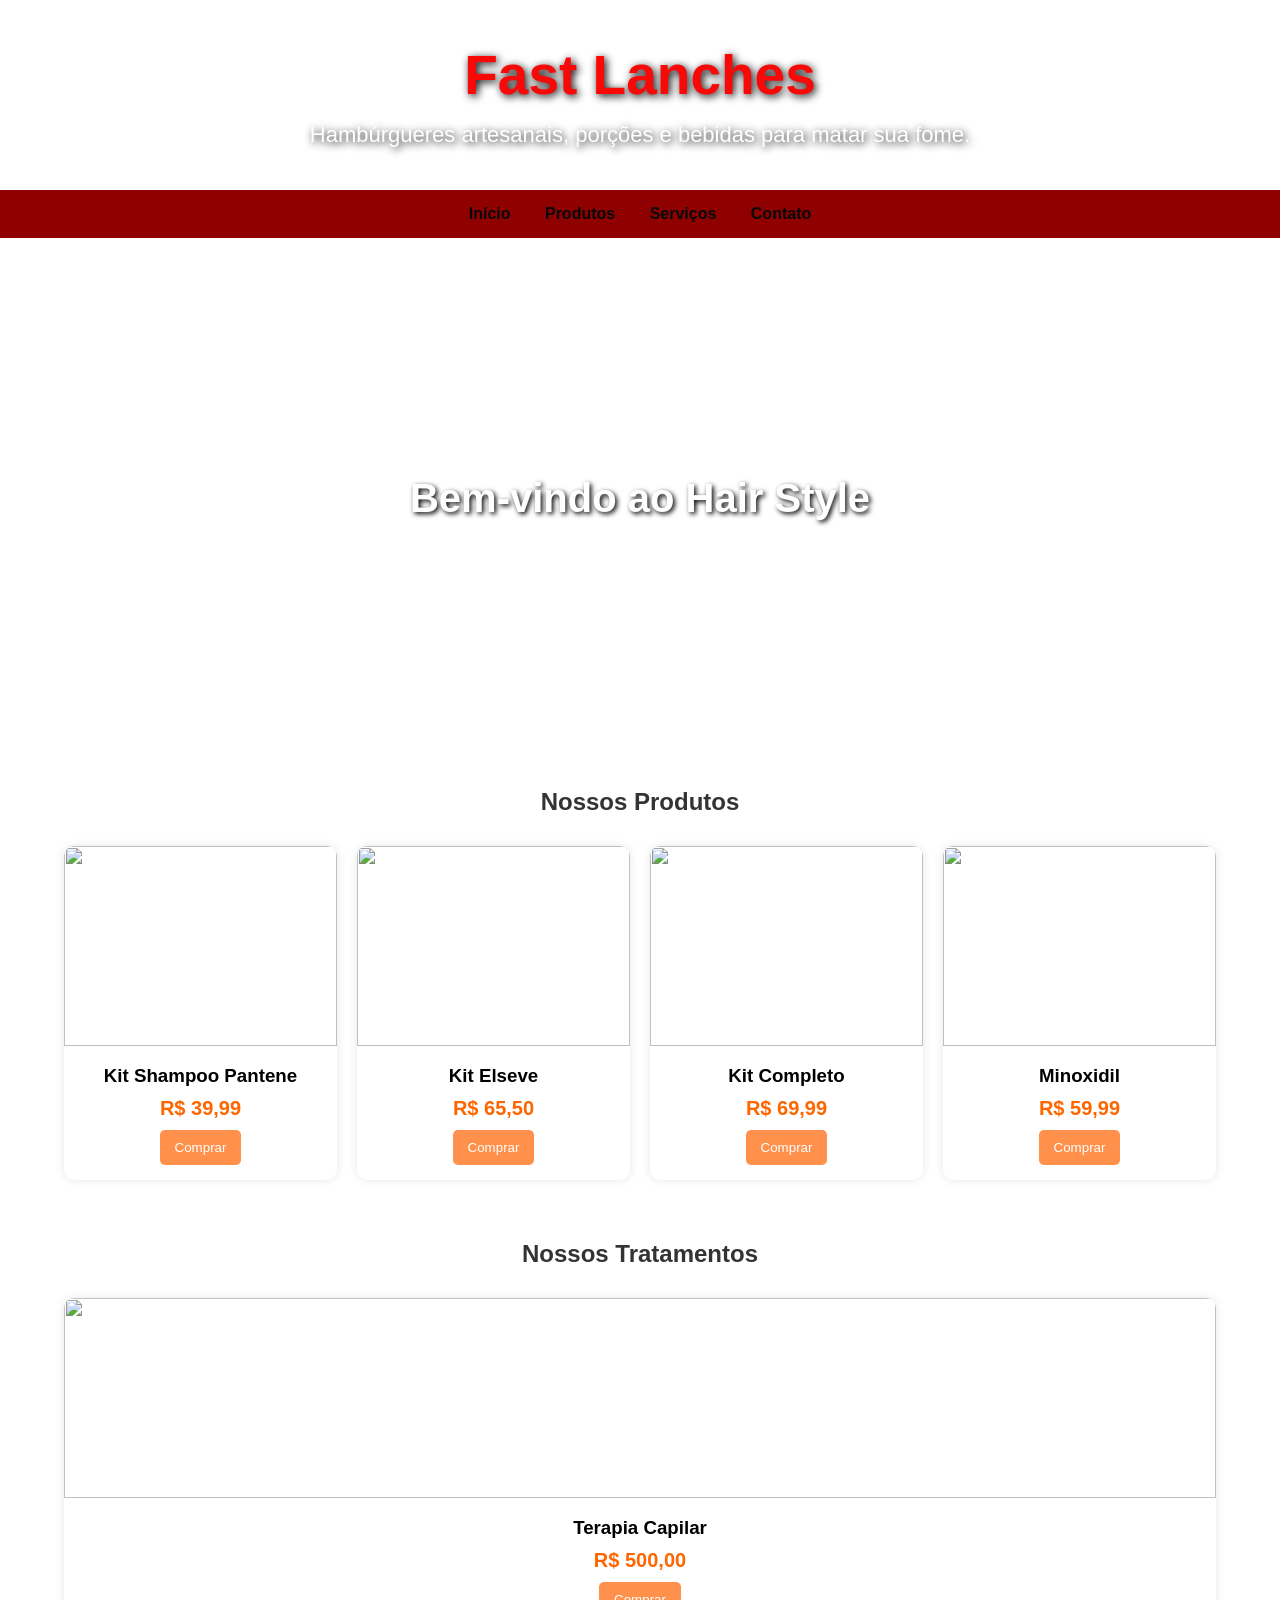
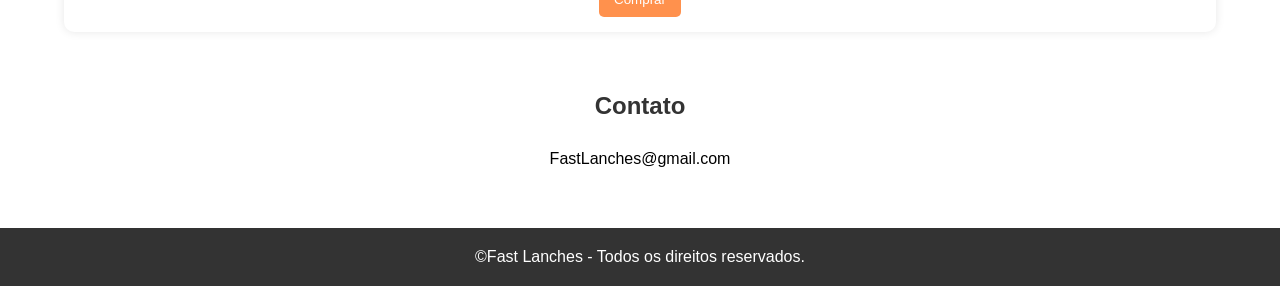
==== index.html @ 38c65d8c "Antes dos multiplos banners" ====
<!DOCTYPE html>
<html lang="pt-BR">
<head>
    <meta charset="UTF-8">
    <meta name="viewport" content="width=device-width, initial-scale=1.0">
    <title>Fast Lanches</title>

    <link rel="stylesheet" href="css/style.css">
</head>

<body>

    <header>
        <h2>Fast Lanches</h2>
        <p>Hambúrgueres artesanais, porções e bebidas para matar sua fome.</p>
    </header>

    <nav>
        <a href="#inicio">Início</a>
        <a href="#produtos">Produtos</a>
        <a href="#servicos">Serviços</a>
        <a href="#contato">Contato</a>
    </nav>

    <section class="banner" id="inicio">
        Bem-vindo ao Hair Style
    </section>

    <section class="container">

        <h2>Nossos Produtos</h2>

        <div class="produtos" id="produtos">

            <div class="card">
                <img src="https://bretas.vtexassets.com/arquivos/ids/199642-800-auto?v=638375535060400000&width=800&height=auto&aspect=true" alt="">
                <div class="card-content">
                    <h3>Kit Shampoo Pantene</h3>
                    <p class="preco">R$ 39,99</p>
                    <button>Comprar</button>
                </div>
            </div>

            <div class="card">
                <img src="https://epocacosmeticos.vteximg.com.br/arquivos/ids/549224-800-800/elseve-pure-hialuronico-kit-shampoo-condicionador.jpg?v=638193648846170000" alt="">
                <div class="card-content">
                    <h3>Kit Elseve</h3>
                    <p class="preco">R$ 65,50</p>
                    <button>Comprar</button>
                </div>
            </div>

            <div class="card">
                <img src="https://cdn.awsli.com.br/2500x2500/1991/1991189/produto/275411918/80341a_8f9d652809834bbd93b5f7521f091a08-mv2-r2nymatcwi.jpg" alt="">
                <div class="card-content">
                    <h3>Kit Completo</h3>
                    <p class="preco">R$ 69,99</p>
                    <button>Comprar</button>
                </div>
            </div>

            <div class="card">
                <img src="https://unicpharma.vteximg.com.br/arquivos/ids/168153-292-292/minoxidil_spray_10pcnt_fpreto.jpg?v=638322012247000000" alt="">
                <div class="card-content">
                    <h3>Minoxidil</h3>
                    <p class="preco">R$ 59,99</p>
                    <button>Comprar</button>
                </div>
            </div>

        </div>

    </section>

    <section class="container" id="servicos">

        <h2>Nossos Tratamentos</h2>

        <div class="produtos">

            <div class="card">
                <img src="https://cdn.awsli.com.br/2500x2500/2258/2258692/produto/141039063/67b1094ae5.jpg" alt="">
                <div class="card-content">
                    <h3>Terapia Capilar</h3>
                    <p class="preco">R$ 500,00</p>
                    <button>Comprar</button>
                </div>
            </div>

        </div>

    </section>

    <section class="container" id="contato">
        <h2>Contato</h2>
        <p style="text-align:center;">FastLanches@gmail.com</p>
    </section>

    <footer>
        <p>©Fast Lanches - Todos os direitos reservados.</p>
    </footer>

</body>
</html>
---- css/style.css ----
*{
    margin:0;
    padding:0;
    box-sizing:border-box;
    font-family:Arial, Helvetica, sans-serif;
}

html{
    scroll-behavior:smooth;
}

body{
    background:#fff;
}

/* HEADER */

header{
    background-image: url('https://i.postimg.cc/bYT6StHz/imagem-2026-07-29-082556617.png');
    background-size:cover;
    background-position:center;
    background-repeat:no-repeat;

    height:190px;

    display:flex;
    flex-direction:column;
    justify-content:center;
    align-items:center;

    text-align:center;
    color:rgb(249, 8, 8);
}

header h2{
    font-size:55px;
    text-shadow:2px 2px 8px black;
}

header p{
    color:#fff;
    font-size:22px;
    margin-top:15px;
    text-shadow:2px 2px 8px rgb(0, 0, 0);
}

/* MENU */

nav{
    background:#8f0000;
    padding:15px;
    text-align:center;
}

nav a{
    color:#080808;
    text-decoration:none;
    margin:0 15px;
    font-weight:bold;
}

nav a:hover{
    color:white;
}

/* BANNER */

.banner{
    background:url('https://i.postimg.cc/6pdtCcHw/wmremove-transformed.jpg') center/cover;
    height:520px;

    display:flex;
    justify-content:center;
    align-items:center;

    color:white;
    font-size:40px;
    font-weight:bold;
    text-shadow:2px 2px 5px black;
}

/* CONTAINER */

.container{
    width:90%;
    margin:auto;
    padding:30px 0;
}

.container h2{
    text-align:center;
    margin-bottom:30px;
    color:#333;
}

/* PRODUTOS */

.produtos{
    display:grid;
    grid-template-columns:repeat(auto-fit,minmax(220px,1fr));
    gap:20px;
}

.card{
    background:white;
    border-radius:10px;
    overflow:hidden;
    box-shadow:0 0 10px rgba(0,0,0,.1);
    transition:.3s;
}

.card:hover{
    transform:scale(1.03);
}

.card img{
    width:100%;
    height:200px;
    object-fit:contain;
}

.card-content{
    padding:15px;
    text-align:center;
}

.card-content h3{
    margin-bottom:10px;
}

.preco{
    color:#ff6600;
    font-size:20px;
    font-weight:bold;
    margin-bottom:10px;
}

button{
    background:#ff914d;
    color:white;
    border:none;
    padding:10px 15px;
    border-radius:5px;
    cursor:pointer;
}

button:hover{
    background:#ff6600;
}

/* RODAPÉ */

footer{
    background:#333;
    color:white;
    text-align:center;
    padding:20px;
    margin-top:30px;
}
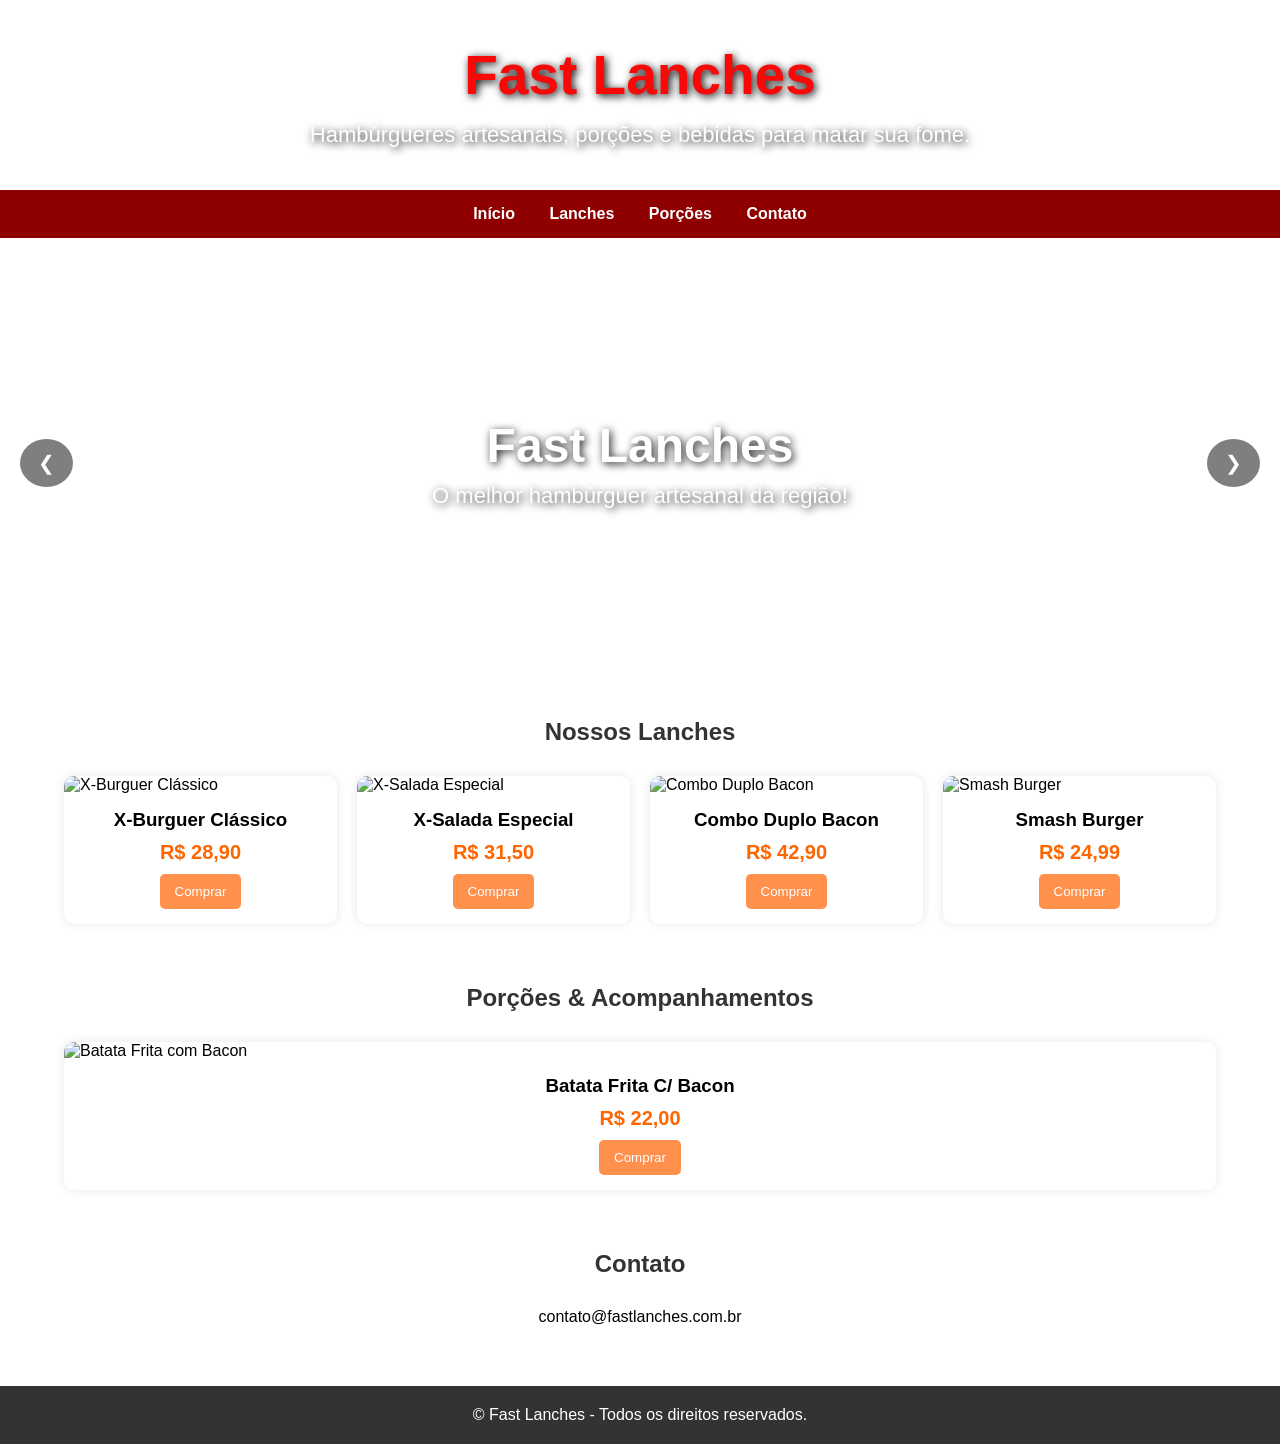
==== commit b54281a5: "Multiplos banners" ====
--- a/index.html
+++ b/index.html
@@ -17,53 +17,71 @@
 
     <nav>
         <a href="#inicio">Início</a>
-        <a href="#produtos">Produtos</a>
-        <a href="#servicos">Serviços</a>
+        <a href="#produtos">Lanches</a>
+        <a href="#porcoes">Porções</a>
         <a href="#contato">Contato</a>
     </nav>
 
-    <section class="banner" id="inicio">
-        Bem-vindo ao Hair Style
+    <section class="banner-carrossel" id="inicio">
+        <div class="slides">
+            <div class="slide slide-1">
+                <h2>Fast Lanches</h2>
+                <p>O melhor hambúrguer artesanal da região!</p>
+            </div>
+
+            <div class="slide slide-2">
+                <h2>Combo do Dia!</h2>
+                <p>Burger Duplo + Batata + Refri com desconto especial</p>
+            </div>
+
+            <div class="slide slide-3">
+                <h2>Entrega Rápida</h2>
+                <p>Peça online e receba quentinho na sua casa!</p>
+            </div>
+        </div>
+
+        <button class="btn-slide prev" onclick="mudarSlide(-1)">&#10094;</button>
+        <button class="btn-slide next" onclick="mudarSlide(1)">&#10095;</button>
     </section>
 
-    <section class="container">
+    <section class="container" id="produtos">
 
-        <h2>Nossos Produtos</h2>
+        <h2>Nossos Lanches</h2>
 
-        <div class="produtos" id="produtos">
+        <div class="produtos">
 
             <div class="card">
-                <img src="https://bretas.vtexassets.com/arquivos/ids/199642-800-auto?v=638375535060400000&width=800&height=auto&aspect=true" alt="">
+                <img src="https://images.unsplash.com/photo-1568901346375-23c9450c58cd?w=500" alt="X-Burguer Clássico">
                 <div class="card-content">
-                    <h3>Kit Shampoo Pantene</h3>
-                    <p class="preco">R$ 39,99</p>
+                    <h3>X-Burguer Clássico</h3>
+                    <p class="preco">R$ 28,90</p>
                     <button>Comprar</button>
                 </div>
             </div>
 
             <div class="card">
-                <img src="https://epocacosmeticos.vteximg.com.br/arquivos/ids/549224-800-800/elseve-pure-hialuronico-kit-shampoo-condicionador.jpg?v=638193648846170000" alt="">
+                <img src="https://images.unsplash.com/photo-1586190848861-99aa4a171e90?w=500" alt="X-Salada Especial">
                 <div class="card-content">
-                    <h3>Kit Elseve</h3>
-                    <p class="preco">R$ 65,50</p>
+                    <h3>X-Salada Especial</h3>
+                    <p class="preco">R$ 31,50</p>
                     <button>Comprar</button>
                 </div>
             </div>
 
             <div class="card">
-                <img src="https://cdn.awsli.com.br/2500x2500/1991/1991189/produto/275411918/80341a_8f9d652809834bbd93b5f7521f091a08-mv2-r2nymatcwi.jpg" alt="">
+                <img src="https://images.unsplash.com/photo-1550547660-d9450f859349?w=500" alt="Combo Duplo Bacon">
                 <div class="card-content">
-                    <h3>Kit Completo</h3>
-                    <p class="preco">R$ 69,99</p>
+                    <h3>Combo Duplo Bacon</h3>
+                    <p class="preco">R$ 42,90</p>
                     <button>Comprar</button>
                 </div>
             </div>
 
             <div class="card">
-                <img src="https://unicpharma.vteximg.com.br/arquivos/ids/168153-292-292/minoxidil_spray_10pcnt_fpreto.jpg?v=638322012247000000" alt="">
+                <img src="https://images.unsplash.com/photo-1572802419224-296b0aeee0d9?w=500" alt="Smash Burger">
                 <div class="card-content">
-                    <h3>Minoxidil</h3>
-                    <p class="preco">R$ 59,99</p>
+                    <h3>Smash Burger</h3>
+                    <p class="preco">R$ 24,99</p>
                     <button>Comprar</button>
                 </div>
             </div>
@@ -72,17 +90,17 @@
 
     </section>
 
-    <section class="container" id="servicos">
+    <section class="container" id="porcoes">
 
-        <h2>Nossos Tratamentos</h2>
+        <h2>Porções & Acompanhamentos</h2>
 
         <div class="produtos">
 
             <div class="card">
-                <img src="https://cdn.awsli.com.br/2500x2500/2258/2258692/produto/141039063/67b1094ae5.jpg" alt="">
+                <img src="https://images.unsplash.com/photo-1573080496219-bb080dd4f877?w=500" alt="Batata Frita com Bacon">
                 <div class="card-content">
-                    <h3>Terapia Capilar</h3>
-                    <p class="preco">R$ 500,00</p>
+                    <h3>Batata Frita C/ Bacon</h3>
+                    <p class="preco">R$ 22,00</p>
                     <button>Comprar</button>
                 </div>
             </div>
@@ -93,12 +111,42 @@
 
     <section class="container" id="contato">
         <h2>Contato</h2>
-        <p style="text-align:center;">FastLanches@gmail.com</p>
+        <p style="text-align:center;">contato@fastlanches.com.br</p>
     </section>
 
     <footer>
-        <p>©Fast Lanches - Todos os direitos reservados.</p>
+        <p>© Fast Lanches - Todos os direitos reservados.</p>
     </footer>
+
+    <script>
+        let indiceAtual = 0;
+        const tempoTroca = 4000; // Tempo em ms (4 segundos)
+
+        function mostrarSlide(indice) {
+            const slides = document.querySelectorAll('.slide');
+            const totalSlides = slides.length;
+
+            if (indice >= totalSlides) {
+                indiceAtual = 0;
+            } else if (indice < 0) {
+                indiceAtual = totalSlides - 1;
+            } else {
+                indiceAtual = indice;
+            }
+
+            const offset = -indiceAtual * 100;
+            document.querySelector('.slides').style.transform = `translateX(${offset}%)`;
+        }
+
+        function mudarSlide(direcao) {
+            mostrarSlide(indiceAtual + direcao);
+        }
+
+        // Troca automática a cada 4 segundos
+        setInterval(() => {
+            mudarSlide(1);
+        }, tempoTroca);
+    </script>
 
 </body>
 </html>
--- a/css/style.css
+++ b/css/style.css
@@ -1,159 +1,228 @@
-*{
-    margin:0;
-    padding:0;
-    box-sizing:border-box;
-    font-family:Arial, Helvetica, sans-serif;
-}
-
-html{
-    scroll-behavior:smooth;
-}
-
-body{
-    background:#fff;
+* {
+    margin: 0;
+    padding: 0;
+    box-sizing: border-box;
+    font-family: Arial, Helvetica, sans-serif;
+}
+
+html {
+    scroll-behavior: smooth;
+}
+
+body {
+    background: #fff;
 }
 
 /* HEADER */
 
-header{
+header {
     background-image: url('https://i.postimg.cc/bYT6StHz/imagem-2026-07-29-082556617.png');
-    background-size:cover;
-    background-position:center;
-    background-repeat:no-repeat;
-
-    height:190px;
-
-    display:flex;
-    flex-direction:column;
-    justify-content:center;
-    align-items:center;
-
-    text-align:center;
-    color:rgb(249, 8, 8);
-}
-
-header h2{
-    font-size:55px;
-    text-shadow:2px 2px 8px black;
-}
-
-header p{
-    color:#fff;
-    font-size:22px;
-    margin-top:15px;
-    text-shadow:2px 2px 8px rgb(0, 0, 0);
+    background-size: cover;
+    background-position: center;
+    background-repeat: no-repeat;
+
+    height: 190px;
+
+    display: flex;
+    flex-direction: column;
+    justify-content: center;
+    align-items: center;
+
+    text-align: center;
+    color: rgb(249, 8, 8);
+}
+
+header h2 {
+    font-size: 55px;
+    text-shadow: 2px 2px 8px black;
+}
+
+header p {
+    color: #fff;
+    font-size: 22px;
+    margin-top: 15px;
+    text-shadow: 2px 2px 8px rgb(0, 0, 0);
 }
 
 /* MENU */
 
-nav{
-    background:#8f0000;
-    padding:15px;
-    text-align:center;
-}
-
-nav a{
-    color:#080808;
-    text-decoration:none;
-    margin:0 15px;
-    font-weight:bold;
-}
-
-nav a:hover{
-    color:white;
-}
-
-/* BANNER */
-
-.banner{
-    background:url('https://i.postimg.cc/6pdtCcHw/wmremove-transformed.jpg') center/cover;
-    height:520px;
-
-    display:flex;
-    justify-content:center;
-    align-items:center;
-
-    color:white;
-    font-size:40px;
-    font-weight:bold;
-    text-shadow:2px 2px 5px black;
+nav {
+    background: #8f0000;
+    padding: 15px;
+    text-align: center;
+}
+
+nav a {
+    color: #ffffff;
+    text-decoration: none;
+    margin: 0 15px;
+    font-weight: bold;
+    transition: 0.3s;
+}
+
+nav a:hover {
+    color: #ff914d;
+}
+
+/* CARROSSEL DE BANNERS */
+
+.banner-carrossel {
+    position: relative;
+    width: 100%;
+    height: 450px;
+    overflow: hidden;
+}
+
+.slides {
+    display: flex;
+    width: 100%;
+    height: 100%;
+    transition: transform 0.6s ease-in-out;
+}
+
+.slide {
+    min-width: 100%;
+    height: 100%;
+    display: flex;
+    flex-direction: column;
+    justify-content: center;
+    align-items: center;
+    text-align: center;
+    background-size: cover;
+    background-position: center;
+    color: white;
+    padding: 20px;
+}
+
+/* Imagens de Fundo dos Banners */
+.slide-1 {
+    background-image:  url('https://i.postimg.cc/6pdtCcHw/wmremove-transformed.jpg');
+}
+
+.slide-2 {
+    background-image: linear-gradient(rgba(0,0,0,0.4), rgba(0,0,0,0.4)), url('https://images.unsplash.com/photo-1550547660-d9450f859349?w=1200');
+}
+
+.slide-3 {
+    background-image: linear-gradient(rgba(0,0,0,0.4), rgba(0,0,0,0.4)), url('https://images.unsplash.com/photo-1586190848861-99aa4a171e90?w=1200');
+}
+
+/* Textos dentro do Banner */
+.slide h2 {
+    font-size: 48px;
+    color: #ffffff;
+    text-shadow: 2px 2px 8px rgba(0, 0, 0, 0.9);
+}
+
+.slide p {
+    font-size: 22px;
+    margin-top: 10px;
+    text-shadow: 2px 2px 8px rgba(0, 0, 0, 0.9);
+}
+
+/* Botões de Navegação (Setas) */
+.btn-slide {
+    position: absolute;
+    top: 50%;
+    transform: translateY(-50%);
+    background-color: rgba(0, 0, 0, 0.5);
+    color: white;
+    border: none;
+    padding: 12px 18px;
+    cursor: pointer;
+    font-size: 20px;
+    border-radius: 50%;
+    transition: 0.3s;
+}
+
+.prev {
+    left: 20px;
+}
+
+.next {
+    right: 20px;
+}
+
+.btn-slide:hover {
+    background-color: rgb(249, 8, 8);
 }
 
 /* CONTAINER */
 
-.container{
-    width:90%;
-    margin:auto;
-    padding:30px 0;
-}
-
-.container h2{
-    text-align:center;
-    margin-bottom:30px;
-    color:#333;
+.container {
+    width: 90%;
+    margin: auto;
+    padding: 30px 0;
+}
+
+.container h2 {
+    text-align: center;
+    margin-bottom: 30px;
+    color: #333;
 }
 
 /* PRODUTOS */
 
-.produtos{
-    display:grid;
-    grid-template-columns:repeat(auto-fit,minmax(220px,1fr));
-    gap:20px;
-}
-
-.card{
-    background:white;
-    border-radius:10px;
-    overflow:hidden;
-    box-shadow:0 0 10px rgba(0,0,0,.1);
-    transition:.3s;
-}
-
-.card:hover{
-    transform:scale(1.03);
-}
-
-.card img{
-    width:100%;
-    height:200px;
-    object-fit:contain;
-}
-
-.card-content{
-    padding:15px;
-    text-align:center;
-}
-
-.card-content h3{
-    margin-bottom:10px;
-}
-
-.preco{
-    color:#ff6600;
-    font-size:20px;
-    font-weight:bold;
-    margin-bottom:10px;
-}
-
-button{
-    background:#ff914d;
-    color:white;
-    border:none;
-    padding:10px 15px;
-    border-radius:5px;
-    cursor:pointer;
-}
-
-button:hover{
-    background:#ff6600;
+.produtos {
+    display: grid;
+    grid-template-columns: repeat(auto-fit, minmax(220px, 1fr));
+    gap: 20px;
+}
+
+.card {
+    background: white;
+    border-radius: 10px;
+    overflow: hidden;
+    box-shadow: 0 0 10px rgba(0,0,0,.1);
+    transition: .3s;
+}
+
+.card:hover {
+    transform: scale(1.03);
+}
+
+.card img {
+    width: 100%;
+    height: 200px;
+    object-fit: cover;
+}
+
+.card-content {
+    padding: 15px;
+    text-align: center;
+}
+
+.card-content h3 {
+    margin-bottom: 10px;
+}
+
+.preco {
+    color: #ff6600;
+    font-size: 20px;
+    font-weight: bold;
+    margin-bottom: 10px;
+}
+
+button {
+    background: #ff914d;
+    color: white;
+    border: none;
+    padding: 10px 15px;
+    border-radius: 5px;
+    cursor: pointer;
+    transition: 0.3s;
+}
+
+button:hover {
+    background: #ff6600;
 }
 
 /* RODAPÉ */
 
-footer{
-    background:#333;
-    color:white;
-    text-align:center;
-    padding:20px;
-    margin-top:30px;
+footer {
+    background: #333;
+    color: white;
+    text-align: center;
+    padding: 20px;
+    margin-top: 30px;
 }
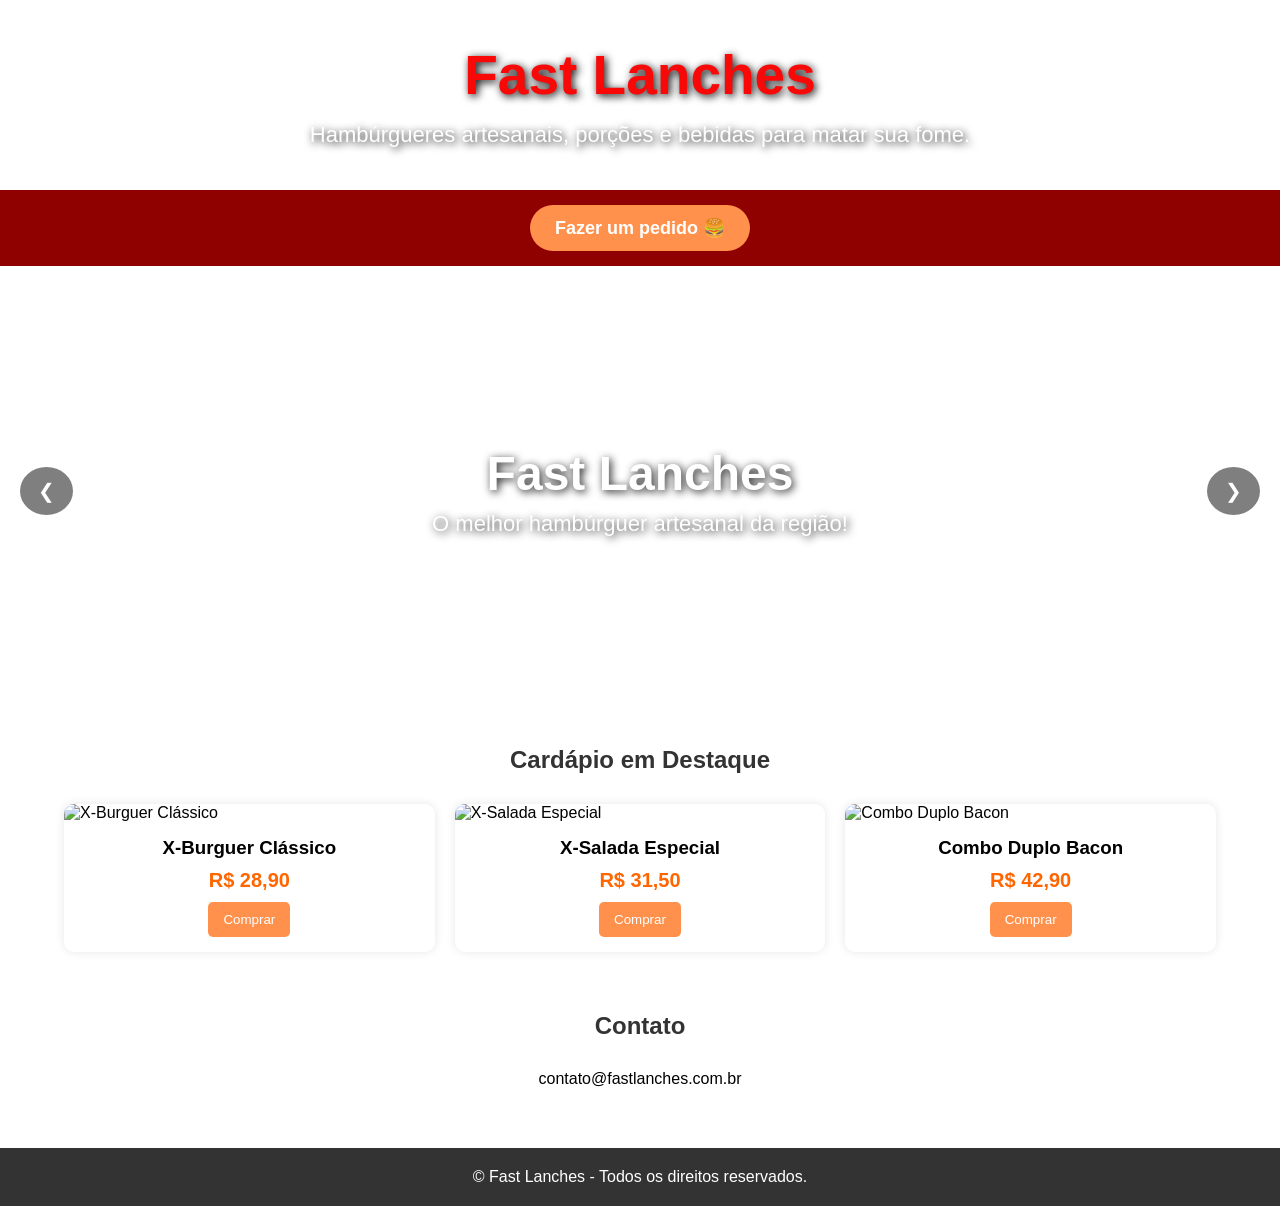
==== commit be756140: "carrinho" ====
--- a/index.html
+++ b/index.html
@@ -4,10 +4,8 @@
     <meta charset="UTF-8">
     <meta name="viewport" content="width=device-width, initial-scale=1.0">
     <title>Fast Lanches</title>
-
     <link rel="stylesheet" href="css/style.css">
 </head>
-
 <body>
 
     <header>
@@ -16,11 +14,143 @@
     </header>
 
     <nav>
-        <a href="#inicio">Início</a>
-        <a href="#produtos">Lanches</a>
-        <a href="#porcoes">Porções</a>
-        <a href="#contato">Contato</a>
+        <button class="btn-abrir-gaveta" onclick="abrirGavetaPrincipal()">Fazer um pedido 🍔</button>
     </nav>
+
+    <div id="gaveta-principal" class="gaveta">
+        <div class="gaveta-header">
+            <h3>Categorias</h3>
+            <button class="btn-fechar" onclick="fecharGavetaPrincipal()">&times;</button>
+        </div>
+        <div class="gaveta-content">
+            <button class="btn-categoria" onclick="abrirSubGaveta('destaque')">⭐ Produtos em Destaque</button>
+            <button class="btn-categoria" onclick="abrirSubGaveta('combos-dia')">🔥 Combos do Dia</button>
+            <button class="btn-categoria" onclick="abrirSubGaveta('lanches')">🍔 Lanches</button>
+            <button class="btn-categoria" onclick="abrirSubGaveta('doces')">🍩 Doces</button>
+            <button class="btn-categoria" onclick="abrirSubGaveta('bebidas')">🥤 Bebidas</button>
+            <button class="btn-categoria" onclick="abrirSubGaveta('combos')">🎁 Combos</button>
+        </div>
+    </div>
+
+    <div id="sub-destaque" class="gaveta subgaveta">
+        <div class="gaveta-header">
+            <button class="btn-voltar" onclick="fecharSubGaveta('destaque')">&#10094; Voltar</button>
+            <h3>Produtos em Destaque</h3>
+        </div>
+        <div class="gaveta-content">
+            <div class="item-produto">
+                <img src="https://images.unsplash.com/photo-1568901346375-23c9450c58cd?w=100" alt="X-Burger Especial">
+                <div>
+                    <h4>X-Burger Especial</h4>
+                    <p>R$ 29,90</p>
+                    <button class="btn-adicionar">Adicionar</button>
+                </div>
+            </div>
+            </div>
+    </div>
+
+    <div id="sub-combos-dia" class="gaveta subgaveta">
+        <div class="gaveta-header">
+            <button class="btn-voltar" onclick="fecharSubGaveta('combos-dia')">&#10094; Voltar</button>
+            <h3>Combos do Dia</h3>
+        </div>
+        <div class="gaveta-content">
+            <div class="item-produto">
+                <img src="https://images.unsplash.com/photo-1550547660-d9450f859349?w=100" alt="Combo Duplo">
+                <div>
+                    <h4>Combo Duplo + Batata</h4>
+                    <p>R$ 39,90</p>
+                    <button class="btn-adicionar">Adicionar</button>
+                </div>
+            </div>
+            </div>
+    </div>
+
+    <div id="sub-lanches" class="gaveta subgaveta">
+        <div class="gaveta-header">
+            <button class="btn-voltar" onclick="fecharSubGaveta('lanches')">&#10094; Voltar</button>
+            <h3>Lanches</h3>
+        </div>
+        <div class="gaveta-content">
+            <div class="item-produto">
+                <img src="https://images.unsplash.com/photo-1586190848861-99aa4a171e90?w=100" alt="X-Salada">
+                <div>
+                    <h4>X-Salada Especial</h4>
+                    <p>R$ 31,50</p>
+                    <button class="btn-adicionar">Adicionar</button>
+                </div>
+            </div>
+            <div class="item-produto">
+                <img src="https://images.unsplash.com/photo-1572802419224-296b0aeee0d9?w=100" alt="Smash Burger">
+                <div>
+                    <h4>Smash Burger</h4>
+                    <p>R$ 24,99</p>
+                    <button class="btn-adicionar">Adicionar</button>
+                </div>
+            </div>
+            </div>
+    </div>
+
+    <div id="sub-doces" class="gaveta subgaveta">
+        <div class="gaveta-header">
+            <button class="btn-voltar" onclick="fecharSubGaveta('doces')">&#10094; Voltar</button>
+            <h3>Doces</h3>
+        </div>
+        <div class="gaveta-content">
+            <div class="item-produto">
+                <img src="https://images.unsplash.com/photo-1572490122747-3968b75cc699?w=100" alt="Milkshake">
+                <div>
+                    <h4>Milkshake de Chocolate</h4>
+                    <p>R$ 16,00</p>
+                    <button class="btn-adicionar">Adicionar</button>
+                </div>
+            </div>
+            </div>
+    </div>
+
+    <div id="sub-bebidas" class="gaveta subgaveta">
+        <div class="gaveta-header">
+            <button class="btn-voltar" onclick="fecharSubGaveta('bebidas')">&#10094; Voltar</button>
+            <h3>Bebidas</h3>
+        </div>
+        <div class="gaveta-content">
+            <div class="item-produto">
+                <img src="https://images.unsplash.com/photo-1622483767028-3f66f32aef97?w=100" alt="Coca-Cola">
+                <div>
+                    <h4>Coca-Cola Lata 350ml</h4>
+                    <p>R$ 6,50</p>
+                    <button class="btn-adicionar">Adicionar</button>
+                </div>
+            </div>
+            <div class="item-produto">
+                <img src="https://images.unsplash.com/photo-1551024709-8f23befc6f87?w=100" alt="Suco Natural">
+                <div>
+                    <h4>Suco de Laranja 500ml</h4>
+                    <p>R$ 9,00</p>
+                    <button class="btn-adicionar">Adicionar</button>
+                </div>
+            </div>
+            </div>
+    </div>
+
+    <div id="sub-combos" class="gaveta subgaveta">
+        <div class="gaveta-header">
+            <button class="btn-voltar" onclick="fecharSubGaveta('combos')">&#10094; Voltar</button>
+            <h3>Combos</h3>
+        </div>
+        <div class="gaveta-content">
+            <div class="item-produto">
+                <img src="https://images.unsplash.com/photo-1550547660-d9450f859349?w=100" alt="Combo Família">
+                <div>
+                    <h4>Combo Família (3 Burgers)</h4>
+                    <p>R$ 79,90</p>
+                    <button class="btn-adicionar">Adicionar</button>
+                </div>
+            </div>
+            </div>
+    </div>
+
+    <div id="overlay" class="overlay" onclick="fecharTudo()"></div>
 
     <section class="banner-carrossel" id="inicio">
         <div class="slides">
@@ -28,12 +158,10 @@
                 <h2>Fast Lanches</h2>
                 <p>O melhor hambúrguer artesanal da região!</p>
             </div>
-
             <div class="slide slide-2">
                 <h2>Combo do Dia!</h2>
                 <p>Burger Duplo + Batata + Refri com desconto especial</p>
             </div>
-
             <div class="slide slide-3">
                 <h2>Entrega Rápida</h2>
                 <p>Peça online e receba quentinho na sua casa!</p>
@@ -45,11 +173,8 @@
     </section>
 
     <section class="container" id="produtos">
-
-        <h2>Nossos Lanches</h2>
-
+        <h2>Cardápio em Destaque</h2>
         <div class="produtos">
-
             <div class="card">
                 <img src="https://images.unsplash.com/photo-1568901346375-23c9450c58cd?w=500" alt="X-Burguer Clássico">
                 <div class="card-content">
@@ -58,7 +183,6 @@
                     <button>Comprar</button>
                 </div>
             </div>
-
             <div class="card">
                 <img src="https://images.unsplash.com/photo-1586190848861-99aa4a171e90?w=500" alt="X-Salada Especial">
                 <div class="card-content">
@@ -67,7 +191,6 @@
                     <button>Comprar</button>
                 </div>
             </div>
-
             <div class="card">
                 <img src="https://images.unsplash.com/photo-1550547660-d9450f859349?w=500" alt="Combo Duplo Bacon">
                 <div class="card-content">
@@ -76,37 +199,7 @@
                     <button>Comprar</button>
                 </div>
             </div>
-
-            <div class="card">
-                <img src="https://images.unsplash.com/photo-1572802419224-296b0aeee0d9?w=500" alt="Smash Burger">
-                <div class="card-content">
-                    <h3>Smash Burger</h3>
-                    <p class="preco">R$ 24,99</p>
-                    <button>Comprar</button>
-                </div>
-            </div>
-
-        </div>
-
-    </section>
-
-    <section class="container" id="porcoes">
-
-        <h2>Porções & Acompanhamentos</h2>
-
-        <div class="produtos">
-
-            <div class="card">
-                <img src="https://images.unsplash.com/photo-1573080496219-bb080dd4f877?w=500" alt="Batata Frita com Bacon">
-                <div class="card-content">
-                    <h3>Batata Frita C/ Bacon</h3>
-                    <p class="preco">R$ 22,00</p>
-                    <button>Comprar</button>
-                </div>
-            </div>
-
-        </div>
-
+        </div>
     </section>
 
     <section class="container" id="contato">
@@ -119,8 +212,9 @@
     </footer>
 
     <script>
+        /* LÓGICA DO CARROSSEL DE BANNERS */
         let indiceAtual = 0;
-        const tempoTroca = 4000; // Tempo em ms (4 segundos)
+        const tempoTroca = 4000;
 
         function mostrarSlide(indice) {
             const slides = document.querySelectorAll('.slide');
@@ -142,11 +236,33 @@
             mostrarSlide(indiceAtual + direcao);
         }
 
-        // Troca automática a cada 4 segundos
         setInterval(() => {
             mudarSlide(1);
         }, tempoTroca);
+
+        /* LÓGICA DO MENU GAVETA E SUBGAVETAS */
+        function abrirGavetaPrincipal() {
+            document.getElementById('gaveta-principal').classList.add('ativa');
+            document.getElementById('overlay').classList.add('ativo');
+        }
+
+        function fecharGavetaPrincipal() {
+            document.getElementById('gaveta-principal').classList.remove('ativa');
+            document.getElementById('overlay').classList.remove('ativo');
+        }
+
+        function abrirSubGaveta(idCategoria) {
+            document.getElementById('sub-' + idCategoria).classList.add('ativa');
+        }
+
+        function fecharSubGaveta(idCategoria) {
+            document.getElementById('sub-' + idCategoria).classList.remove('ativa');
+        }
+
+        function fecharTudo() {
+            document.querySelectorAll('.gaveta').forEach(g => g.classList.remove('ativa'));
+            document.getElementById('overlay').classList.remove('ativo');
+        }
     </script>
-
 </body>
 </html>
--- a/css/style.css
+++ b/css/style.css
@@ -14,20 +14,16 @@
 }
 
 /* HEADER */
-
 header {
     background-image: url('https://i.postimg.cc/bYT6StHz/imagem-2026-07-29-082556617.png');
     background-size: cover;
     background-position: center;
     background-repeat: no-repeat;
-
     height: 190px;
-
     display: flex;
     flex-direction: column;
     justify-content: center;
     align-items: center;
-
     text-align: center;
     color: rgb(249, 8, 8);
 }
@@ -45,27 +41,156 @@
 }
 
 /* MENU */
-
 nav {
     background: #8f0000;
     padding: 15px;
     text-align: center;
 }
 
-nav a {
-    color: #ffffff;
-    text-decoration: none;
-    margin: 0 15px;
-    font-weight: bold;
+.btn-abrir-gaveta {
+    background-color: #ff914d;
+    color: white;
+    font-size: 18px;
+    font-weight: bold;
+    padding: 12px 25px;
+    border: none;
+    border-radius: 25px;
+    cursor: pointer;
     transition: 0.3s;
 }
 
-nav a:hover {
-    color: #ff914d;
+.btn-abrir-gaveta:hover {
+    background-color: #ff6600;
+}
+
+/* ESTRUTURA DAS GAVETAS (SIDEBAR) */
+.gaveta {
+    position: fixed;
+    top: 0;
+    right: -360px;
+    width: 320px;
+    height: 100%;
+    background-color: #ffffff;
+    box-shadow: -4px 0 15px rgba(0, 0, 0, 0.2);
+    z-index: 1000;
+    transition: right 0.4s ease-in-out;
+    display: flex;
+    flex-direction: column;
+}
+
+.subgaveta {
+    z-index: 1001; /* Garante que a subgaveta fique por cima */
+}
+
+.gaveta.ativa {
+    right: 0;
+}
+
+.gaveta-header {
+    background-color: #8f0000;
+    color: white;
+    padding: 15px;
+    display: flex;
+    justify-content: space-between;
+    align-items: center;
+}
+
+.btn-fechar, .btn-voltar {
+    background: none;
+    border: none;
+    color: white;
+    font-size: 18px;
+    font-weight: bold;
+    cursor: pointer;
+}
+
+.gaveta-content {
+    padding: 15px;
+    overflow-y: auto;
+    display: flex;
+    flex-direction: column;
+    gap: 12px;
+}
+
+.btn-categoria {
+    background-color: #f8f8f8;
+    color: #333;
+    border: 1px solid #ddd;
+    padding: 14px;
+    text-align: left;
+    font-size: 15px;
+    font-weight: bold;
+    border-radius: 8px;
+    cursor: pointer;
+    transition: 0.2s;
+}
+
+.btn-categoria:hover {
+    background-color: #ff914d;
+    color: white;
+    border-color: #ff914d;
+}
+
+/* ITENS DE PRODUTO DENTRO DA GAVETA */
+.item-produto {
+    display: flex;
+    align-items: center;
+    gap: 12px;
+    padding: 10px;
+    border-bottom: 1px solid #eee;
+}
+
+.item-produto img {
+    width: 60px;
+    height: 60px;
+    border-radius: 8px;
+    object-fit: cover;
+}
+
+.item-produto h4 {
+    font-size: 14px;
+    margin-bottom: 4px;
+    color: #333;
+}
+
+.item-produto p {
+    color: #ff6600;
+    font-weight: bold;
+    font-size: 14px;
+}
+
+.btn-adicionar {
+    font-size: 12px;
+    padding: 5px 10px;
+    margin-top: 5px;
+    background: #ff914d;
+    color: white;
+    border: none;
+    border-radius: 4px;
+    cursor: pointer;
+}
+
+.btn-adicionar:hover {
+    background: #ff6600;
+}
+
+/* OVERLAY (FUNDO ESCURO) */
+.overlay {
+    position: fixed;
+    top: 0;
+    left: 0;
+    width: 100%;
+    height: 100%;
+    background: rgba(0, 0, 0, 0.5);
+    display: none;
+    z-index: 999;
+}
+
+.overlay.ativo {
+    display: block;
 }
 
 /* CARROSSEL DE BANNERS */
-
 .banner-carrossel {
     position: relative;
     width: 100%;
@@ -94,20 +219,18 @@
     padding: 20px;
 }
 
-/* Imagens de Fundo dos Banners */
 .slide-1 {
-    background-image:  url('https://i.postimg.cc/6pdtCcHw/wmremove-transformed.jpg');
+    background-image: url('https://i.postimg.cc/6pdtCcHw/wmremove-transformed.jpg');
 }
 
 .slide-2 {
-    background-image: linear-gradient(rgba(0,0,0,0.4), rgba(0,0,0,0.4)), url('https://images.unsplash.com/photo-1550547660-d9450f859349?w=1200');
+    background-image: url('https://images.unsplash.com/photo-1550547660-d9450f859349?w=1200');
 }
 
 .slide-3 {
-    background-image: linear-gradient(rgba(0,0,0,0.4), rgba(0,0,0,0.4)), url('https://images.unsplash.com/photo-1586190848861-99aa4a171e90?w=1200');
-}
-
-/* Textos dentro do Banner */
+    background-image: url('https://images.unsplash.com/photo-1586190848861-99aa4a171e90?w=1200');
+}
+
 .slide h2 {
     font-size: 48px;
     color: #ffffff;
@@ -120,7 +243,6 @@
     text-shadow: 2px 2px 8px rgba(0, 0, 0, 0.9);
 }
 
-/* Botões de Navegação (Setas) */
 .btn-slide {
     position: absolute;
     top: 50%;
@@ -148,7 +270,6 @@
 }
 
 /* CONTAINER */
-
 .container {
     width: 90%;
     margin: auto;
@@ -162,7 +283,6 @@
 }
 
 /* PRODUTOS */
-
 .produtos {
     display: grid;
     grid-template-columns: repeat(auto-fit, minmax(220px, 1fr));
@@ -218,7 +338,6 @@
 }
 
 /* RODAPÉ */
-
 footer {
     background: #333;
     color: white;
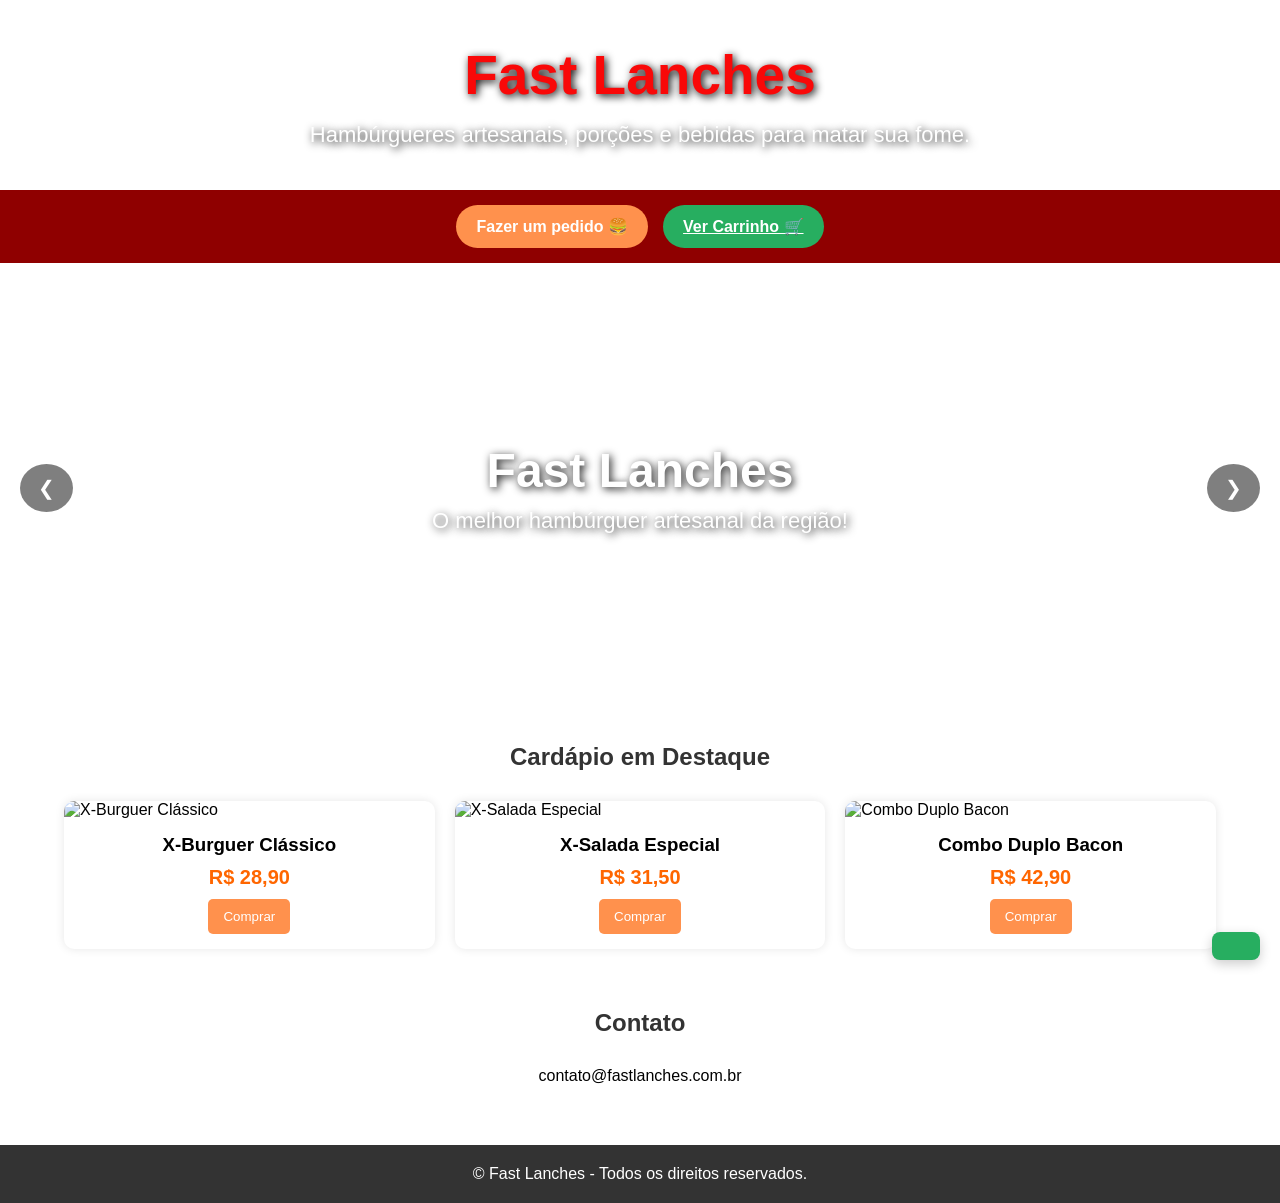
==== commit 7cbe0e1e: "Carrinho_quase_completo" ====
--- a/index.html
+++ b/index.html
@@ -8,6 +8,8 @@
 </head>
 <body>
 
+    <div id="notificacao" class="notificacao"></div>
+
     <header>
         <h2>Fast Lanches</h2>
         <p>Hambúrgueres artesanais, porções e bebidas para matar sua fome.</p>
@@ -15,6 +17,7 @@
 
     <nav>
         <button class="btn-abrir-gaveta" onclick="abrirGavetaPrincipal()">Fazer um pedido 🍔</button>
+        <a href="carrinho.html" class="btn-ver-carrinho">Ver Carrinho 🛒</a>
     </nav>
 
     <div id="gaveta-principal" class="gaveta">
@@ -43,10 +46,10 @@
                 <div>
                     <h4>X-Burger Especial</h4>
                     <p>R$ 29,90</p>
-                    <button class="btn-adicionar">Adicionar</button>
-                </div>
-            </div>
-            </div>
+                    <button class="btn-adicionar" onclick="adicionarAoCarrinho('X-Burger Especial', 29.90, 'https://images.unsplash.com/photo-1568901346375-23c9450c58cd?w=100')">Adicionar</button>
+                </div>
+            </div>
+        </div>
     </div>
 
     <div id="sub-combos-dia" class="gaveta subgaveta">
@@ -60,10 +63,10 @@
                 <div>
                     <h4>Combo Duplo + Batata</h4>
                     <p>R$ 39,90</p>
-                    <button class="btn-adicionar">Adicionar</button>
-                </div>
-            </div>
-            </div>
+                    <button class="btn-adicionar" onclick="adicionarAoCarrinho('Combo Duplo + Batata', 39.90, 'https://images.unsplash.com/photo-1550547660-d9450f859349?w=100')">Adicionar</button>
+                </div>
+            </div>
+        </div>
     </div>
 
     <div id="sub-lanches" class="gaveta subgaveta">
@@ -77,7 +80,7 @@
                 <div>
                     <h4>X-Salada Especial</h4>
                     <p>R$ 31,50</p>
-                    <button class="btn-adicionar">Adicionar</button>
+                    <button class="btn-adicionar" onclick="adicionarAoCarrinho('X-Salada Especial', 31.50, 'https://images.unsplash.com/photo-1586190848861-99aa4a171e90?w=100')">Adicionar</button>
                 </div>
             </div>
             <div class="item-produto">
@@ -85,10 +88,10 @@
                 <div>
                     <h4>Smash Burger</h4>
                     <p>R$ 24,99</p>
-                    <button class="btn-adicionar">Adicionar</button>
-                </div>
-            </div>
-            </div>
+                    <button class="btn-adicionar" onclick="adicionarAoCarrinho('Smash Burger', 24.99, 'https://images.unsplash.com/photo-1572802419224-296b0aeee0d9?w=100')">Adicionar</button>
+                </div>
+            </div>
+        </div>
     </div>
 
     <div id="sub-doces" class="gaveta subgaveta">
@@ -102,10 +105,10 @@
                 <div>
                     <h4>Milkshake de Chocolate</h4>
                     <p>R$ 16,00</p>
-                    <button class="btn-adicionar">Adicionar</button>
-                </div>
-            </div>
-            </div>
+                    <button class="btn-adicionar" onclick="adicionarAoCarrinho('Milkshake de Chocolate', 16.00, 'https://images.unsplash.com/photo-1572490122747-3968b75cc699?w=100')">Adicionar</button>
+                </div>
+            </div>
+        </div>
     </div>
 
     <div id="sub-bebidas" class="gaveta subgaveta">
@@ -119,7 +122,7 @@
                 <div>
                     <h4>Coca-Cola Lata 350ml</h4>
                     <p>R$ 6,50</p>
-                    <button class="btn-adicionar">Adicionar</button>
+                    <button class="btn-adicionar" onclick="adicionarAoCarrinho('Coca-Cola Lata 350ml', 6.50, 'https://images.unsplash.com/photo-1622483767028-3f66f32aef97?w=100')">Adicionar</button>
                 </div>
             </div>
             <div class="item-produto">
@@ -127,10 +130,10 @@
                 <div>
                     <h4>Suco de Laranja 500ml</h4>
                     <p>R$ 9,00</p>
-                    <button class="btn-adicionar">Adicionar</button>
-                </div>
-            </div>
-            </div>
+                    <button class="btn-adicionar" onclick="adicionarAoCarrinho('Suco de Laranja 500ml', 9.00, 'https://images.unsplash.com/photo-1551024709-8f23befc6f87?w=100')">Adicionar</button>
+                </div>
+            </div>
+        </div>
     </div>
 
     <div id="sub-combos" class="gaveta subgaveta">
@@ -144,10 +147,10 @@
                 <div>
                     <h4>Combo Família (3 Burgers)</h4>
                     <p>R$ 79,90</p>
-                    <button class="btn-adicionar">Adicionar</button>
-                </div>
-            </div>
-            </div>
+                    <button class="btn-adicionar" onclick="adicionarAoCarrinho('Combo Família (3 Burgers)', 79.90, 'https://images.unsplash.com/photo-1550547660-d9450f859349?w=100')">Adicionar</button>
+                </div>
+            </div>
+        </div>
     </div>
 
     <div id="overlay" class="overlay" onclick="fecharTudo()"></div>
@@ -180,7 +183,7 @@
                 <div class="card-content">
                     <h3>X-Burguer Clássico</h3>
                     <p class="preco">R$ 28,90</p>
-                    <button>Comprar</button>
+                    <button onclick="adicionarAoCarrinho('X-Burguer Clássico', 28.90, 'https://images.unsplash.com/photo-1568901346375-23c9450c58cd?w=500')">Comprar</button>
                 </div>
             </div>
             <div class="card">
@@ -188,7 +191,7 @@
                 <div class="card-content">
                     <h3>X-Salada Especial</h3>
                     <p class="preco">R$ 31,50</p>
-                    <button>Comprar</button>
+                    <button onclick="adicionarAoCarrinho('X-Salada Especial', 31.50, 'https://images.unsplash.com/photo-1586190848861-99aa4a171e90?w=500')">Comprar</button>
                 </div>
             </div>
             <div class="card">
@@ -196,7 +199,7 @@
                 <div class="card-content">
                     <h3>Combo Duplo Bacon</h3>
                     <p class="preco">R$ 42,90</p>
-                    <button>Comprar</button>
+                    <button onclick="adicionarAoCarrinho('Combo Duplo Bacon', 42.90, 'https://images.unsplash.com/photo-1550547660-d9450f859349?w=500')">Comprar</button>
                 </div>
             </div>
         </div>
@@ -263,6 +266,31 @@
             document.querySelectorAll('.gaveta').forEach(g => g.classList.remove('ativa'));
             document.getElementById('overlay').classList.remove('ativo');
         }
+
+        /* FUNÇÃO PARA EXIBIR A NOTIFICAÇÃO DISCRETA */
+        function mostrarNotificacao(mensagem) {
+            const toast = document.getElementById('notificacao');
+            toast.innerText = mensagem;
+            toast.classList.add('visivel');
+
+            setTimeout(() => {
+                toast.classList.remove('visivel');
+            }, 3000);
+        }
+
+        /* FUNÇÃO PARA SALVAR O PRODUTO NO CARRINHO */
+        function adicionarAoCarrinho(nome, preco, imagem) {
+            let carrinho = JSON.parse(localStorage.getItem('carrinhoFastLanches')) || [];
+            
+            carrinho.push({
+                nome: nome,
+                preco: parseFloat(preco),
+                imagem: imagem
+            });
+
+            localStorage.setItem('carrinhoFastLanches', JSON.stringify(carrinho));
+            mostrarNotificacao(`✅ ${nome} adicionado ao carrinho!`);
+        }
     </script>
 </body>
 </html>
--- a/css/style.css
+++ b/css/style.css
@@ -11,6 +11,26 @@
 
 body {
     background: #fff;
+}
+
+/* NOTIFICAÇÃO TOAST (FLUTUANTE NO CANTO INFERIOR) */
+.notificacao {
+    position: fixed;
+    bottom: -60px;
+    right: 20px;
+    background-color: #27ae60;
+    color: white;
+    padding: 14px 24px;
+    border-radius: 8px;
+    font-weight: bold;
+    font-size: 15px;
+    box-shadow: 0 4px 12px rgba(0,0,0,0.2);
+    z-index: 2000;
+    transition: bottom 0.4s ease-in-out;
+}
+
+.notificacao.visivel {
+    bottom: 20px;
 }
 
 /* HEADER */
@@ -40,27 +60,38 @@
     text-shadow: 2px 2px 8px rgb(0, 0, 0);
 }
 
-/* MENU */
+/* MENU E NAVEGAÇÃO */
 nav {
     background: #8f0000;
     padding: 15px;
     text-align: center;
-}
-
-.btn-abrir-gaveta {
+    display: flex;
+    justify-content: center;
+    gap: 15px;
+}
+
+.btn-abrir-gaveta, .btn-ver-carrinho {
     background-color: #ff914d;
     color: white;
-    font-size: 18px;
-    font-weight: bold;
-    padding: 12px 25px;
+    font-size: 16px;
+    font-weight: bold;
+    padding: 12px 20px;
     border: none;
     border-radius: 25px;
     cursor: pointer;
     transition: 0.3s;
+}
+
+.btn-ver-carrinho {
+    background-color: #27ae60;
 }
 
 .btn-abrir-gaveta:hover {
     background-color: #ff6600;
+}
+
+.btn-ver-carrinho:hover {
+    background-color: #2ecc71;
 }
 
 /* ESTRUTURA DAS GAVETAS (SIDEBAR) */
@@ -79,7 +110,7 @@
 }
 
 .subgaveta {
-    z-index: 1001; /* Garante que a subgaveta fique por cima */
+    z-index: 1001;
 }
 
 .gaveta.ativa {
@@ -269,7 +300,7 @@
     background-color: rgb(249, 8, 8);
 }
 
-/* CONTAINER */
+/* CONTAINER DE PRODUTOS */
 .container {
     width: 90%;
     margin: auto;
@@ -282,7 +313,6 @@
     color: #333;
 }
 
-/* PRODUTOS */
 .produtos {
     display: grid;
     grid-template-columns: repeat(auto-fit, minmax(220px, 1fr));
@@ -337,6 +367,132 @@
     background: #ff6600;
 }
 
+/* ESTILOS DA PÁGINA DO CARRINHO */
+.container-carrinho {
+    width: 90%;
+    max-width: 800px;
+    margin: 30px auto;
+    background: #fff;
+    padding: 20px;
+    border-radius: 10px;
+    box-shadow: 0 0 10px rgba(0,0,0,0.1);
+}
+
+.container-carrinho h2 {
+    text-align: center;
+    margin-bottom: 20px;
+    color: #333;
+}
+
+.lista-carrinho {
+    display: flex;
+    flex-direction: column;
+    gap: 15px;
+}
+
+.card-item-carrinho {
+    display: flex;
+    align-items: center;
+    justify-content: space-between;
+    padding: 12px;
+    border: 1px solid #eee;
+    border-radius: 8px;
+}
+
+.card-item-carrinho img {
+    width: 70px;
+    height: 70px;
+    border-radius: 8px;
+    object-fit: cover;
+}
+
+.detalhes-item {
+    flex-grow: 1;
+    margin-left: 15px;
+}
+
+.detalhes-item h4 {
+    font-size: 16px;
+    color: #333;
+}
+
+.detalhes-item p {
+    color: #ff6600;
+    font-weight: bold;
+    margin-top: 5px;
+}
+
+.btn-remover {
+    background-color: #e74c3c;
+    color: white;
+    border: none;
+    padding: 8px 12px;
+    border-radius: 5px;
+    cursor: pointer;
+}
+
+.btn-remover:hover {
+    background-color: #c0392b;
+}
+
+.carrinho-vazio {
+    text-align: center;
+    font-size: 18px;
+    color: #777;
+    padding: 30px 0;
+}
+
+.resumo-carrinho {
+    margin-top: 30px;
+    border-top: 2px solid #eee;
+    padding-top: 20px;
+    display: flex;
+    flex-direction: column;
+    align-items: flex-end;
+    gap: 15px;
+}
+
+.resumo-carrinho h3 {
+    font-size: 22px;
+    color: #333;
+}
+
+.resumo-carrinho h3 span {
+    color: #ff6600;
+}
+
+.acoes-carrinho {
+    display: flex;
+    gap: 10px;
+}
+
+.btn-limpar {
+    background-color: #7f8c8d;
+    color: white;
+    border: none;
+    padding: 12px 18px;
+    border-radius: 5px;
+    cursor: pointer;
+}
+
+.btn-limpar:hover {
+    background-color: #95a5a6;
+}
+
+.btn-finalizar {
+    background-color: #27ae60;
+    color: white;
+    border: none;
+    padding: 12px 20px;
+    border-radius: 5px;
+    font-weight: bold;
+    cursor: pointer;
+}
+
+.btn-finalizar:hover {
+    background-color: #2ecc71;
+}
+
 /* RODAPÉ */
 footer {
     background: #333;
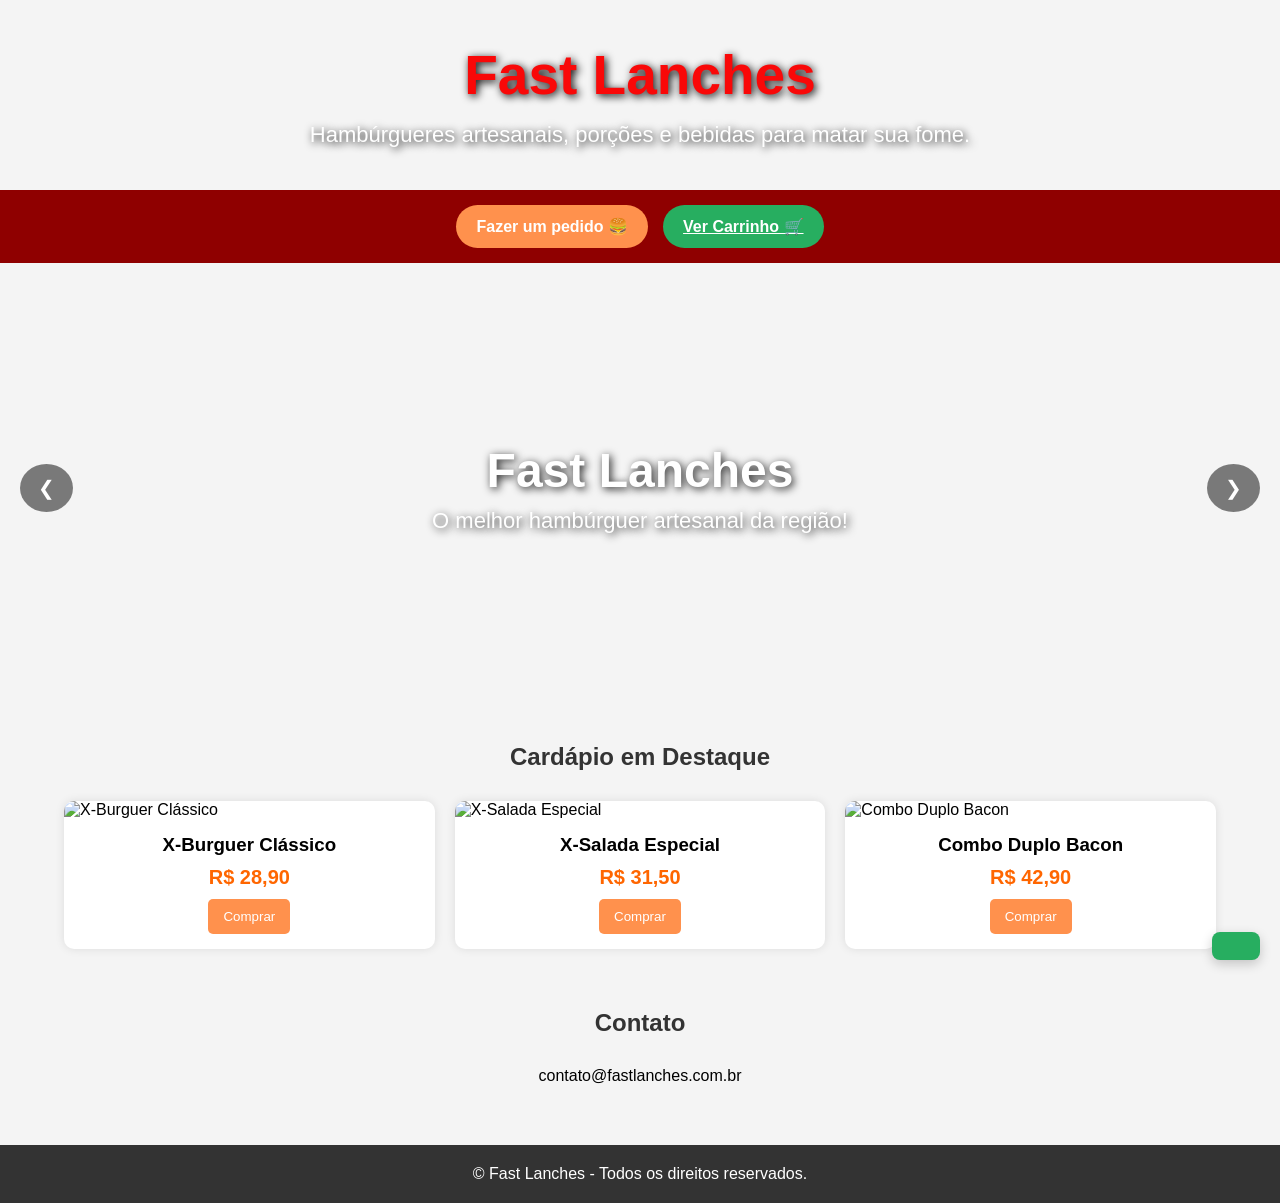
==== commit 291184d3: "10 produtos por categoria" ====
--- a/index.html
+++ b/index.html
@@ -41,14 +41,16 @@
             <h3>Produtos em Destaque</h3>
         </div>
         <div class="gaveta-content">
-            <div class="item-produto">
-                <img src="https://images.unsplash.com/photo-1568901346375-23c9450c58cd?w=100" alt="X-Burger Especial">
-                <div>
-                    <h4>X-Burger Especial</h4>
-                    <p>R$ 29,90</p>
-                    <button class="btn-adicionar" onclick="adicionarAoCarrinho('X-Burger Especial', 29.90, 'https://images.unsplash.com/photo-1568901346375-23c9450c58cd?w=100')">Adicionar</button>
-                </div>
-            </div>
+            <div class="item-produto"><img src="https://images.unsplash.com/photo-1568901346375-23c9450c58cd?w=100"><div><h4>X-Burger Especial</h4><p>R$ 29,90</p><button class="btn-adicionar" onclick="adicionarAoCarrinho('X-Burger Especial', 29.90, 'https://images.unsplash.com/photo-1568901346375-23c9450c58cd?w=100')">Adicionar</button></div></div>
+            <div class="item-produto"><img src="https://images.unsplash.com/photo-1550547660-d9450f859349?w=100"><div><h4>Combo Duplo Bacon</h4><p>R$ 42,90</p><button class="btn-adicionar" onclick="adicionarAoCarrinho('Combo Duplo Bacon', 42.90, 'https://images.unsplash.com/photo-1550547660-d9450f859349?w=100')">Adicionar</button></div></div>
+            <div class="item-produto"><img src="https://images.unsplash.com/photo-1572802419224-296b0aeee0d9?w=100"><div><h4>Smash Cheddar Duplo</h4><p>R$ 27,90</p><button class="btn-adicionar" onclick="adicionarAoCarrinho('Smash Cheddar Duplo', 27.90, 'https://images.unsplash.com/photo-1572802419224-296b0aeee0d9?w=100')">Adicionar</button></div></div>
+            <div class="item-produto"><img src="https://images.unsplash.com/photo-1586190848861-99aa4a171e90?w=100"><div><h4>X-Salada Gourmet</h4><p>R$ 31,50</p><button class="btn-adicionar" onclick="adicionarAoCarrinho('X-Salada Gourmet', 31.50, 'https://images.unsplash.com/photo-1586190848861-99aa4a171e90?w=100')">Adicionar</button></div></div>
+            <div class="item-produto"><img src="https://images.unsplash.com/photo-1572490122747-3968b75cc699?w=100"><div><h4>Milkshake Nutella 500ml</h4><p>R$ 18,90</p><button class="btn-adicionar" onclick="adicionarAoCarrinho('Milkshake Nutella 500ml', 18.90, 'https://images.unsplash.com/photo-1572490122747-3968b75cc699?w=100')">Adicionar</button></div></div>
+            <div class="item-produto"><img src="https://images.unsplash.com/photo-1622483767028-3f66f32aef97?w=100"><div><h4>Coca-Cola Zero 350ml</h4><p>R$ 6,50</p><button class="btn-adicionar" onclick="adicionarAoCarrinho('Coca-Cola Zero 350ml', 6.50, 'https://images.unsplash.com/photo-1622483767028-3f66f32aef97?w=100')">Adicionar</button></div></div>
+            <div class="item-produto"><img src="https://images.unsplash.com/photo-1534422298391-e4f8c172dddb?w=100"><div><h4>Batata Frita Suprema</h4><p>R$ 22,00</p><button class="btn-adicionar" onclick="adicionarAoCarrinho('Batata Frita Suprema', 22.00, 'https://images.unsplash.com/photo-1534422298391-e4f8c172dddb?w=100')">Adicionar</button></div></div>
+            <div class="item-produto"><img src="https://images.unsplash.com/photo-1528735602780-2552fd46c7af?w=100"><div><h4>Sanduíche Frango Crocante</h4><p>R$ 26,00</p><button class="btn-adicionar" onclick="adicionarAoCarrinho('Sanduíche Frango Crocante', 26.00, 'https://images.unsplash.com/photo-1528735602780-2552fd46c7af?w=100')">Adicionar</button></div></div>
+            <div class="item-produto"><img src="https://images.unsplash.com/photo-1551024709-8f23befc6f87?w=100"><div><h4>Suco de Laranja Natural</h4><p>R$ 9,00</p><button class="btn-adicionar" onclick="adicionarAoCarrinho('Suco de Laranja Natural', 9.00, 'https://images.unsplash.com/photo-1551024709-8f23befc6f87?w=100')">Adicionar</button></div></div>
+            <div class="item-produto"><img src="https://images.unsplash.com/photo-1551782450-a2132b4ba21d?w=100"><div><h4>Burger Triplo Monstro</h4><p>R$ 48,00</p><button class="btn-adicionar" onclick="adicionarAoCarrinho('Burger Triplo Monstro', 48.00, 'https://images.unsplash.com/photo-1551782450-a2132b4ba21d?w=100')">Adicionar</button></div></div>
         </div>
     </div>
 
@@ -58,14 +60,16 @@
             <h3>Combos do Dia</h3>
         </div>
         <div class="gaveta-content">
-            <div class="item-produto">
-                <img src="https://images.unsplash.com/photo-1550547660-d9450f859349?w=100" alt="Combo Duplo">
-                <div>
-                    <h4>Combo Duplo + Batata</h4>
-                    <p>R$ 39,90</p>
-                    <button class="btn-adicionar" onclick="adicionarAoCarrinho('Combo Duplo + Batata', 39.90, 'https://images.unsplash.com/photo-1550547660-d9450f859349?w=100')">Adicionar</button>
-                </div>
-            </div>
+            <div class="item-produto"><img src="https://images.unsplash.com/photo-1550547660-d9450f859349?w=100"><div><h4>Combo Segunda: Burger + Refri</h4><p>R$ 29,90</p><button class="btn-adicionar" onclick="adicionarAoCarrinho('Combo Segunda: Burger + Refri', 29.90, 'https://images.unsplash.com/photo-1550547660-d9450f859349?w=100')">Adicionar</button></div></div>
+            <div class="item-produto"><img src="https://images.unsplash.com/photo-1568901346375-23c9450c58cd?w=100"><div><h4>Combo Terça: Smash Duplo + Batata</h4><p>R$ 32,90</p><button class="btn-adicionar" onclick="adicionarAoCarrinho('Combo Terça: Smash Duplo + Batata', 32.90, 'https://images.unsplash.com/photo-1568901346375-23c9450c58cd?w=100')">Adicionar</button></div></div>
+            <div class="item-produto"><img src="https://images.unsplash.com/photo-1586190848861-99aa4a171e90?w=100"><div><h4>Combo Quarta: X-Salada + Sucao</h4><p>R$ 33,50</p><button class="btn-adicionar" onclick="adicionarAoCarrinho('Combo Quarta: X-Salada + Sucao', 33.50, 'https://images.unsplash.com/photo-1586190848861-99aa4a171e90?w=100')">Adicionar</button></div></div>
+            <div class="item-produto"><img src="https://images.unsplash.com/photo-1528735602780-2552fd46c7af?w=100"><div><h4>Combo Quinta: Chicken + Batata</h4><p>R$ 31,00</p><button class="btn-adicionar" onclick="adicionarAoCarrinho('Combo Quinta: Chicken + Batata', 31.00, 'https://images.unsplash.com/photo-1528735602780-2552fd46c7af?w=100')">Adicionar</button></div></div>
+            <div class="item-produto"><img src="https://images.unsplash.com/photo-1572802419224-296b0aeee0d9?w=100"><div><h4>Combo Sexta: Duplo Bacon + Shake</h4><p>R$ 44,90</p><button class="btn-adicionar" onclick="adicionarAoCarrinho('Combo Sexta: Duplo Bacon + Shake', 44.90, 'https://images.unsplash.com/photo-1572802419224-296b0aeee0d9?w=100')">Adicionar</button></div></div>
+            <div class="item-produto"><img src="https://images.unsplash.com/photo-1551782450-a2132b4ba21d?w=100"><div><h4>Combo Sábado: Casal Top</h4><p>R$ 65,00</p><button class="btn-adicionar" onclick="adicionarAoCarrinho('Combo Sábado: Casal Top', 65.00, 'https://images.unsplash.com/photo-1551782450-a2132b4ba21d?w=100')">Adicionar</button></div></div>
+            <div class="item-produto"><img src="https://images.unsplash.com/photo-1568901346375-23c9450c58cd?w=100"><div><h4>Combo Domingo: Família Fast</h4><p>R$ 89,90</p><button class="btn-adicionar" onclick="adicionarAoCarrinho('Combo Domingo: Família Fast', 89.90, 'https://images.unsplash.com/photo-1568901346375-23c9450c58cd?w=100')">Adicionar</button></div></div>
+            <div class="item-produto"><img src="https://images.unsplash.com/photo-1534422298391-e4f8c172dddb?w=100"><div><h4>Combo Madruga: 2 Smashs + Refri</h4><p>R$ 39,90</p><button class="btn-adicionar" onclick="adicionarAoCarrinho('Combo Madruga: 2 Smashs + Refri', 39.90, 'https://images.unsplash.com/photo-1534422298391-e4f8c172dddb?w=100')">Adicionar</button></div></div>
+            <div class="item-produto"><img src="https://images.unsplash.com/photo-1572490122747-3968b75cc699?w=100"><div><h4>Combo Sweet: Burger + Milkshake</h4><p>R$ 38,00</p><button class="btn-adicionar" onclick="adicionarAoCarrinho('Combo Sweet: Burger + Milkshake', 38.00, 'https://images.unsplash.com/photo-1572490122747-3968b75cc699?w=100')">Adicionar</button></div></div>
+            <div class="item-produto"><img src="https://images.unsplash.com/photo-1550547660-d9450f859349?w=100"><div><h4>Combo Fit: Chicken + Suco Natural</h4><p>R$ 32,00</p><button class="btn-adicionar" onclick="adicionarAoCarrinho('Combo Fit: Chicken + Suco Natural', 32.00, 'https://images.unsplash.com/photo-1550547660-d9450f859349?w=100')">Adicionar</button></div></div>
         </div>
     </div>
 
@@ -75,22 +79,16 @@
             <h3>Lanches</h3>
         </div>
         <div class="gaveta-content">
-            <div class="item-produto">
-                <img src="https://images.unsplash.com/photo-1586190848861-99aa4a171e90?w=100" alt="X-Salada">
-                <div>
-                    <h4>X-Salada Especial</h4>
-                    <p>R$ 31,50</p>
-                    <button class="btn-adicionar" onclick="adicionarAoCarrinho('X-Salada Especial', 31.50, 'https://images.unsplash.com/photo-1586190848861-99aa4a171e90?w=100')">Adicionar</button>
-                </div>
-            </div>
-            <div class="item-produto">
-                <img src="https://images.unsplash.com/photo-1572802419224-296b0aeee0d9?w=100" alt="Smash Burger">
-                <div>
-                    <h4>Smash Burger</h4>
-                    <p>R$ 24,99</p>
-                    <button class="btn-adicionar" onclick="adicionarAoCarrinho('Smash Burger', 24.99, 'https://images.unsplash.com/photo-1572802419224-296b0aeee0d9?w=100')">Adicionar</button>
-                </div>
-            </div>
+            <div class="item-produto"><img src="https://images.unsplash.com/photo-1568901346375-23c9450c58cd?w=100"><div><h4>X-Burguer Clássico</h4><p>R$ 24,90</p><button class="btn-adicionar" onclick="adicionarAoCarrinho('X-Burguer Clássico', 24.90, 'https://images.unsplash.com/photo-1568901346375-23c9450c58cd?w=100')">Adicionar</button></div></div>
+            <div class="item-produto"><img src="https://images.unsplash.com/photo-1586190848861-99aa4a171e90?w=100"><div><h4>X-Salada Especial</h4><p>R$ 27,50</p><button class="btn-adicionar" onclick="adicionarAoCarrinho('X-Salada Especial', 27.50, 'https://images.unsplash.com/photo-1586190848861-99aa4a171e90?w=100')">Adicionar</button></div></div>
+            <div class="item-produto"><img src="https://images.unsplash.com/photo-1550547660-d9450f859349?w=100"><div><h4>X-Bacon Supremo</h4><p>R$ 32,90</p><button class="btn-adicionar" onclick="adicionarAoCarrinho('X-Bacon Supremo', 32.90, 'https://images.unsplash.com/photo-1550547660-d9450f859349?w=100')">Adicionar</button></div></div>
+            <div class="item-produto"><img src="https://images.unsplash.com/photo-1572802419224-296b0aeee0d9?w=100"><div><h4>Smash Burger Simples</h4><p>R$ 19,90</p><button class="btn-adicionar" onclick="adicionarAoCarrinho('Smash Burger Simples', 19.90, 'https://images.unsplash.com/photo-1572802419224-296b0aeee0d9?w=100')">Adicionar</button></div></div>
+            <div class="item-produto"><img src="https://images.unsplash.com/photo-1572802419224-296b0aeee0d9?w=100"><div><h4>Smash Double Cheddar</h4><p>R$ 26,90</p><button class="btn-adicionar" onclick="adicionarAoCarrinho('Smash Double Cheddar', 26.90, 'https://images.unsplash.com/photo-1572802419224-296b0aeee0d9?w=100')">Adicionar</button></div></div>
+            <div class="item-produto"><img src="https://images.unsplash.com/photo-1528735602780-2552fd46c7af?w=100"><div><h4>Chicken Burger Crispy</h4><p>R$ 25,90</p><button class="btn-adicionar" onclick="adicionarAoCarrinho('Chicken Burger Crispy', 25.90, 'https://images.unsplash.com/photo-1528735602780-2552fd46c7af?w=100')">Adicionar</button></div></div>
+            <div class="item-produto"><img src="https://images.unsplash.com/photo-1551782450-a2132b4ba21d?w=100"><div><h4>Monster Burger 300g</h4><p>R$ 41,00</p><button class="btn-adicionar" onclick="adicionarAoCarrinho('Monster Burger 300g', 41.00, 'https://images.unsplash.com/photo-1551782450-a2132b4ba21d?w=100')">Adicionar</button></div></div>
+            <div class="item-produto"><img src="https://images.unsplash.com/photo-1586190848861-99aa4a171e90?w=100"><div><h4>X-Egg Bacon</h4><p>R$ 29,90</p><button class="btn-adicionar" onclick="adicionarAoCarrinho('X-Egg Bacon', 29.90, 'https://images.unsplash.com/photo-1586190848861-99aa4a171e90?w=100')">Adicionar</button></div></div>
+            <div class="item-produto"><img src="https://images.unsplash.com/photo-1568901346375-23c9450c58cd?w=100"><div><h4>Vegetariano Cogumelos</h4><p>R$ 30,00</p><button class="btn-adicionar" onclick="adicionarAoCarrinho('Vegetariano Cogumelos', 30.00, 'https://images.unsplash.com/photo-1568901346375-23c9450c58cd?w=100')">Adicionar</button></div></div>
+            <div class="item-produto"><img src="https://images.unsplash.com/photo-1550547660-d9450f859349?w=100"><div><h4>Costela Barbecue</h4><p>R$ 36,90</p><button class="btn-adicionar" onclick="adicionarAoCarrinho('Costela Barbecue', 36.90, 'https://images.unsplash.com/photo-1550547660-d9450f859349?w=100')">Adicionar</button></div></div>
         </div>
     </div>
 
@@ -100,14 +98,16 @@
             <h3>Doces</h3>
         </div>
         <div class="gaveta-content">
-            <div class="item-produto">
-                <img src="https://images.unsplash.com/photo-1572490122747-3968b75cc699?w=100" alt="Milkshake">
-                <div>
-                    <h4>Milkshake de Chocolate</h4>
-                    <p>R$ 16,00</p>
-                    <button class="btn-adicionar" onclick="adicionarAoCarrinho('Milkshake de Chocolate', 16.00, 'https://images.unsplash.com/photo-1572490122747-3968b75cc699?w=100')">Adicionar</button>
-                </div>
-            </div>
+            <div class="item-produto"><img src="https://images.unsplash.com/photo-1572490122747-3968b75cc699?w=100"><div><h4>Milkshake Chocolate 400ml</h4><p>R$ 16,00</p><button class="btn-adicionar" onclick="adicionarAoCarrinho('Milkshake Chocolate 400ml', 16.00, 'https://images.unsplash.com/photo-1572490122747-3968b75cc699?w=100')">Adicionar</button></div></div>
+            <div class="item-produto"><img src="https://images.unsplash.com/photo-1572490122747-3968b75cc699?w=100"><div><h4>Milkshake Morango Real</h4><p>R$ 16,00</p><button class="btn-adicionar" onclick="adicionarAoCarrinho('Milkshake Morango Real', 16.00, 'https://images.unsplash.com/photo-1572490122747-3968b75cc699?w=100')">Adicionar</button></div></div>
+            <div class="item-produto"><img src="https://images.unsplash.com/photo-1572490122747-3968b75cc699?w=100"><div><h4>Milkshake Ovomaltine</h4><p>R$ 17,50</p><button class="btn-adicionar" onclick="adicionarAoCarrinho('Milkshake Ovomaltine', 17.50, 'https://images.unsplash.com/photo-1572490122747-3968b75cc699?w=100')">Adicionar</button></div></div>
+            <div class="item-produto"><img src="https://images.unsplash.com/photo-1551024709-8f23befc6f87?w=100"><div><h4>Brownie com Sorvete</h4><p>R$ 18,00</p><button class="btn-adicionar" onclick="adicionarAoCarrinho('Brownie com Sorvete', 18.00, 'https://images.unsplash.com/photo-1551024709-8f23befc6f87?w=100')">Adicionar</button></div></div>
+            <div class="item-produto"><img src="https://images.unsplash.com/photo-1572490122747-3968b75cc699?w=100"><div><h4>Sundae Doce de Leite</h4><p>R$ 12,00</p><button class="btn-adicionar" onclick="adicionarAoCarrinho('Sundae Doce de Leite', 12.00, 'https://images.unsplash.com/photo-1572490122747-3968b75cc699?w=100')">Adicionar</button></div></div>
+            <div class="item-produto"><img src="https://images.unsplash.com/photo-1551024709-8f23befc6f87?w=100"><div><h4>Torta de Limão Fatia</h4><p>R$ 11,50</p><button class="btn-adicionar" onclick="adicionarAoCarrinho('Torta de Limão Fatia', 11.50, 'https://images.unsplash.com/photo-1551024709-8f23befc6f87?w=100')">Adicionar</button></div></div>
+            <div class="item-produto"><img src="https://images.unsplash.com/photo-1551024709-8f23befc6f87?w=100"><div><h4>Mini Churros Doce de Leite</h4><p>R$ 15,00</p><button class="btn-adicionar" onclick="adicionarAoCarrinho('Mini Churros Doce de Leite', 15.00, 'https://images.unsplash.com/photo-1551024709-8f23befc6f87?w=100')">Adicionar</button></div></div>
+            <div class="item-produto"><img src="https://images.unsplash.com/photo-1572490122747-3968b75cc699?w=100"><div><h4>Milkshake de Pistache</h4><p>R$ 21,00</p><button class="btn-adicionar" onclick="adicionarAoCarrinho('Milkshake de Pistache', 21.00, 'https://images.unsplash.com/photo-1572490122747-3968b75cc699?w=100')">Adicionar</button></div></div>
+            <div class="item-produto"><img src="https://images.unsplash.com/photo-1551024709-8f23befc6f87?w=100"><div><h4>Petit Gâteau de Chocolate</h4><p>R$ 22,00</p><button class="btn-adicionar" onclick="adicionarAoCarrinho('Petit Gâteau de Chocolate', 22.00, 'https://images.unsplash.com/photo-1551024709-8f23befc6f87?w=100')">Adicionar</button></div></div>
+            <div class="item-produto"><img src="https://images.unsplash.com/photo-1551024709-8f23befc6f87?w=100"><div><h4>Donut Recheado Nutella</h4><p>R$ 9,50</p><button class="btn-adicionar" onclick="adicionarAoCarrinho('Donut Recheado Nutella', 9.50, 'https://images.unsplash.com/photo-1551024709-8f23befc6f87?w=100')">Adicionar</button></div></div>
         </div>
     </div>
 
@@ -117,22 +117,16 @@
             <h3>Bebidas</h3>
         </div>
         <div class="gaveta-content">
-            <div class="item-produto">
-                <img src="https://images.unsplash.com/photo-1622483767028-3f66f32aef97?w=100" alt="Coca-Cola">
-                <div>
-                    <h4>Coca-Cola Lata 350ml</h4>
-                    <p>R$ 6,50</p>
-                    <button class="btn-adicionar" onclick="adicionarAoCarrinho('Coca-Cola Lata 350ml', 6.50, 'https://images.unsplash.com/photo-1622483767028-3f66f32aef97?w=100')">Adicionar</button>
-                </div>
-            </div>
-            <div class="item-produto">
-                <img src="https://images.unsplash.com/photo-1551024709-8f23befc6f87?w=100" alt="Suco Natural">
-                <div>
-                    <h4>Suco de Laranja 500ml</h4>
-                    <p>R$ 9,00</p>
-                    <button class="btn-adicionar" onclick="adicionarAoCarrinho('Suco de Laranja 500ml', 9.00, 'https://images.unsplash.com/photo-1551024709-8f23befc6f87?w=100')">Adicionar</button>
-                </div>
-            </div>
+            <div class="item-produto"><img src="https://images.unsplash.com/photo-1622483767028-3f66f32aef97?w=100"><div><h4>Coca-Cola Lata 350ml</h4><p>R$ 6,50</p><button class="btn-adicionar" onclick="adicionarAoCarrinho('Coca-Cola Lata 350ml', 6.50, 'https://images.unsplash.com/photo-1622483767028-3f66f32aef97?w=100')">Adicionar</button></div></div>
+            <div class="item-produto"><img src="https://images.unsplash.com/photo-1622483767028-3f66f32aef97?w=100"><div><h4>Coca-Cola Zero 350ml</h4><p>R$ 6,50</p><button class="btn-adicionar" onclick="adicionarAoCarrinho('Coca-Cola Zero 350ml', 6.50, 'https://images.unsplash.com/photo-1622483767028-3f66f32aef97?w=100')">Adicionar</button></div></div>
+            <div class="item-produto"><img src="https://images.unsplash.com/photo-1622483767028-3f66f32aef97?w=100"><div><h4>Guaraná Antarctica 350ml</h4><p>R$ 6,00</p><button class="btn-adicionar" onclick="adicionarAoCarrinho('Guaraná Antarctica 350ml', 6.00, 'https://images.unsplash.com/photo-1622483767028-3f66f32aef97?w=100')">Adicionar</button></div></div>
+            <div class="item-produto"><img src="https://images.unsplash.com/photo-1622483767028-3f66f32aef97?w=100"><div><h4>Sprite Lata 350ml</h4><p>R$ 6,00</p><button class="btn-adicionar" onclick="adicionarAoCarrinho('Sprite Lata 350ml', 6.00, 'https://images.unsplash.com/photo-1622483767028-3f66f32aef97?w=100')">Adicionar</button></div></div>
+            <div class="item-produto"><img src="https://images.unsplash.com/photo-1622483767028-3f66f32aef97?w=100"><div><h4>Fanta Laranja 350ml</h4><p>R$ 6,00</p><button class="btn-adicionar" onclick="adicionarAoCarrinho('Fanta Laranja 350ml', 6.00, 'https://images.unsplash.com/photo-1622483767028-3f66f32aef97?w=100')">Adicionar</button></div></div>
+            <div class="item-produto"><img src="https://images.unsplash.com/photo-1551024709-8f23befc6f87?w=100"><div><h4>Suco de Laranja 500ml</h4><p>R$ 9,00</p><button class="btn-adicionar" onclick="adicionarAoCarrinho('Suco de Laranja 500ml', 9.00, 'https://images.unsplash.com/photo-1551024709-8f23befc6f87?w=100')">Adicionar</button></div></div>
+            <div class="item-produto"><img src="https://images.unsplash.com/photo-1551024709-8f23befc6f87?w=100"><div><h4>Suco de Maracujá 500ml</h4><p>R$ 9,50</p><button class="btn-adicionar" onclick="adicionarAoCarrinho('Suco de Maracujá 500ml', 9.50, 'https://images.unsplash.com/photo-1551024709-8f23befc6f87?w=100')">Adicionar</button></div></div>
+            <div class="item-produto"><img src="https://images.unsplash.com/photo-1551024709-8f23befc6f87?w=100"><div><h4>Chá Gelado Limão 450ml</h4><p>R$ 7,50</p><button class="btn-adicionar" onclick="adicionarAoCarrinho('Chá Gelado Limão 450ml', 7.50, 'https://images.unsplash.com/photo-1551024709-8f23befc6f87?w=100')">Adicionar</button></div></div>
+            <div class="item-produto"><img src="https://images.unsplash.com/photo-1551024709-8f23befc6f87?w=100"><div><h4>Água Mineral Sem Gás 500ml</h4><p>R$ 4,00</p><button class="btn-adicionar" onclick="adicionarAoCarrinho('Água Mineral Sem Gás 500ml', 4.00, 'https://images.unsplash.com/photo-1551024709-8f23befc6f87?w=100')">Adicionar</button></div></div>
+            <div class="item-produto"><img src="https://images.unsplash.com/photo-1551024709-8f23befc6f87?w=100"><div><h4>Água Mineral Com Gás 500ml</h4><p>R$ 4,50</p><button class="btn-adicionar" onclick="adicionarAoCarrinho('Água Mineral Com Gás 500ml', 4.50, 'https://images.unsplash.com/photo-1551024709-8f23befc6f87?w=100')">Adicionar</button></div></div>
         </div>
     </div>
 
@@ -142,14 +136,16 @@
             <h3>Combos</h3>
         </div>
         <div class="gaveta-content">
-            <div class="item-produto">
-                <img src="https://images.unsplash.com/photo-1550547660-d9450f859349?w=100" alt="Combo Família">
-                <div>
-                    <h4>Combo Família (3 Burgers)</h4>
-                    <p>R$ 79,90</p>
-                    <button class="btn-adicionar" onclick="adicionarAoCarrinho('Combo Família (3 Burgers)', 79.90, 'https://images.unsplash.com/photo-1550547660-d9450f859349?w=100')">Adicionar</button>
-                </div>
-            </div>
+            <div class="item-produto"><img src="https://images.unsplash.com/photo-1550547660-d9450f859349?w=100"><div><h4>Combo Solteiro (Burger+Batata+Refri)</h4><p>R$ 36,90</p><button class="btn-adicionar" onclick="adicionarAoCarrinho('Combo Solteiro (Burger+Batata+Refri)', 36.90, 'https://images.unsplash.com/photo-1550547660-d9450f859349?w=100')">Adicionar</button></div></div>
+            <div class="item-produto"><img src="https://images.unsplash.com/photo-1550547660-d9450f859349?w=100"><div><h4>Combo Duplo Bacon + 2 Refris</h4><p>R$ 64,90</p><button class="btn-adicionar" onclick="adicionarAoCarrinho('Combo Duplo Bacon + 2 Refris', 64.90, 'https://images.unsplash.com/photo-1550547660-d9450f859349?w=100')">Adicionar</button></div></div>
+            <div class="item-produto"><img src="https://images.unsplash.com/photo-1550547660-d9450f859349?w=100"><div><h4>Combo Família (3 Burgers + Batatão)</h4><p>R$ 89,90</p><button class="btn-adicionar" onclick="adicionarAoCarrinho('Combo Família (3 Burgers + Batatão)', 89.90, 'https://images.unsplash.com/photo-1550547660-d9450f859349?w=100')">Adicionar</button></div></div>
+            <div class="item-produto"><img src="https://images.unsplash.com/photo-1550547660-d9450f859349?w=100"><div><h4>Combo Galera (4 Burgers + 2 Batatas)</h4><p>R$ 119,90</p><button class="btn-adicionar" onclick="adicionarAoCarrinho('Combo Galera (4 Burgers + 2 Batatas)', 119.90, 'https://images.unsplash.com/photo-1550547660-d9450f859349?w=100')">Adicionar</button></div></div>
+            <div class="item-produto"><img src="https://images.unsplash.com/photo-1572802419224-296b0aeee0d9?w=100"><div><h4>Combo Smash Trio + 3 Refris</h4><p>R$ 72,00</p><button class="btn-adicionar" onclick="adicionarAoCarrinho('Combo Smash Trio + 3 Refris', 72.00, 'https://images.unsplash.com/photo-1572802419224-296b0aeee0d9?w=100')">Adicionar</button></div></div>
+            <div class="item-produto"><img src="https://images.unsplash.com/photo-1528735602780-2552fd46c7af?w=100"><div><h4>Combo Chicken Duplo + Batata</h4><p>R$ 55,00</p><button class="btn-adicionar" onclick="adicionarAoCarrinho('Combo Chicken Duplo + Batata', 55.00, 'https://images.unsplash.com/photo-1528735602780-2552fd46c7af?w=100')">Adicionar</button></div></div>
+            <div class="item-produto"><img src="https://images.unsplash.com/photo-1551782450-a2132b4ba21d?w=100"><div><h4>Combo Mega Monster + Refri 2L</h4><p>R$ 59,90</p><button class="btn-adicionar" onclick="adicionarAoCarrinho('Combo Mega Monster + Refri 2L', 59.90, 'https://images.unsplash.com/photo-1551782450-a2132b4ba21d?w=100')">Adicionar</button></div></div>
+            <div class="item-produto"><img src="https://images.unsplash.com/photo-1550547660-d9450f859349?w=100"><div><h4>Combo Kids (Mini Burger + Suco + Brinde)</h4><p>R$ 28,00</p><button class="btn-adicionar" onclick="adicionarAoCarrinho('Combo Kids (Mini Burger + Suco + Brinde)', 28.00, 'https://images.unsplash.com/photo-1550547660-d9450f859349?w=100')">Adicionar</button></div></div>
+            <div class="item-produto"><img src="https://images.unsplash.com/photo-1572490122747-3968b75cc699?w=100"><div><h4>Combo Sobremesa (2 Shakes + 2 Donuts)</h4><p>R$ 45,00</p><button class="btn-adicionar" onclick="adicionarAoCarrinho('Combo Sobremesa (2 Shakes + 2 Donuts)', 45.00, 'https://images.unsplash.com/photo-1572490122747-3968b75cc699?w=100')">Adicionar</button></div></div>
+            <div class="item-produto"><img src="https://images.unsplash.com/photo-1550547660-d9450f859349?w=100"><div><h4>Combo Happy Hour (Porção + 4 Bebidas)</h4><p>R$ 68,00</p><button class="btn-adicionar" onclick="adicionarAoCarrinho('Combo Happy Hour (Porção + 4 Bebidas)', 68.00, 'https://images.unsplash.com/photo-1550547660-d9450f859349?w=100')">Adicionar</button></div></div>
         </div>
     </div>
 
--- a/css/style.css
+++ b/css/style.css
@@ -10,10 +10,10 @@
 }
 
 body {
-    background: #fff;
-}
-
-/* NOTIFICAÇÃO TOAST (FLUTUANTE NO CANTO INFERIOR) */
+    background: #f4f4f4;
+}
+
+/* NOTIFICAÇÃO TOAST */
 .notificacao {
     position: fixed;
     bottom: -60px;
@@ -205,7 +205,7 @@
     background: #ff6600;
 }
 
-/* OVERLAY (FUNDO ESCURO) */
+/* OVERLAY */
 .overlay {
     position: fixed;
     top: 0;
@@ -221,7 +221,7 @@
     display: block;
 }
 
-/* CARROSSEL DE BANNERS */
+/* CARROSSEL */
 .banner-carrossel {
     position: relative;
     width: 100%;
@@ -367,7 +367,7 @@
     background: #ff6600;
 }
 
-/* ESTILOS DA PÁGINA DO CARRINHO */
+/* CARRINHO DE COMPRAS */
 .container-carrinho {
     width: 90%;
     max-width: 800px;
@@ -493,6 +493,143 @@
     background-color: #2ecc71;
 }
 
+/* PÁGINA DE PAGAMENTO */
+.container-pagamento {
+    width: 90%;
+    max-width: 1000px;
+    margin: 30px auto;
+    display: flex;
+    gap: 20px;
+    flex-wrap: wrap;
+}
+
+.box-pagamento {
+    flex: 2;
+    min-width: 300px;
+    background: #fff;
+    padding: 25px;
+    border-radius: 10px;
+    box-shadow: 0 0 10px rgba(0,0,0,0.1);
+}
+
+.box-resumo-pedido {
+    flex: 1;
+    min-width: 280px;
+    background: #fff;
+    padding: 25px;
+    border-radius: 10px;
+    box-shadow: 0 0 10px rgba(0,0,0,0.1);
+    height: fit-content;
+}
+
+.box-pagamento h2, .box-resumo-pedido h2 {
+    font-size: 20px;
+    color: #333;
+    margin-bottom: 20px;
+    border-bottom: 2px solid #ff914d;
+    padding-bottom: 5px;
+}
+
+.campo-grupo {
+    display: flex;
+    flex-direction: column;
+    margin-bottom: 15px;
+}
+
+.campo-grupo label {
+    font-size: 14px;
+    font-weight: bold;
+    margin-bottom: 5px;
+    color: #555;
+}
+
+.campo-grupo input {
+    padding: 12px;
+    border: 1px solid #ccc;
+    border-radius: 6px;
+    font-size: 15px;
+}
+
+.campo-linha {
+    display: flex;
+    gap: 15px;
+}
+
+.campo-linha .campo-grupo {
+    flex: 1;
+}
+
+.opcoes-pagamento {
+    display: flex;
+    gap: 10px;
+    margin-bottom: 20px;
+}
+
+.opcao-card {
+    flex: 1;
+    border: 1px solid #ddd;
+    border-radius: 8px;
+    padding: 12px;
+    text-align: center;
+    cursor: pointer;
+    transition: 0.2s;
+    display: flex;
+    align-items: center;
+    justify-content: center;
+    gap: 8px;
+    font-weight: bold;
+}
+
+.opcao-card input {
+    cursor: pointer;
+}
+
+.detalhes-forma-pagamento {
+    background: #f9f9f9;
+    padding: 15px;
+    border-radius: 8px;
+    border: 1px solid #e0e0e0;
+}
+
+.style-hidden {
+    display: none;
+}
+
+.qr-code-placeholder {
+    text-align: center;
+    margin: 15px 0;
+}
+
+.chave-pix {
+    text-align: center;
+    color: #333;
+}
+
+.item-resumo {
+    display: flex;
+    justify-content: space-between;
+    margin-bottom: 10px;
+    font-size: 15px;
+}
+
+.btn-confirmar-pagamento {
+    width: 100%;
+    background-color: #27ae60;
+    color: white;
+    font-size: 18px;
+    font-weight: bold;
+    padding: 14px;
+    border: none;
+    border-radius: 6px;
+    margin-top: 15px;
+    cursor: pointer;
+    transition: 0.3s;
+}
+
+.btn-confirmar-pagamento:hover {
+    background-color: #2ecc71;
+}
+
 /* RODAPÉ */
 footer {
     background: #333;
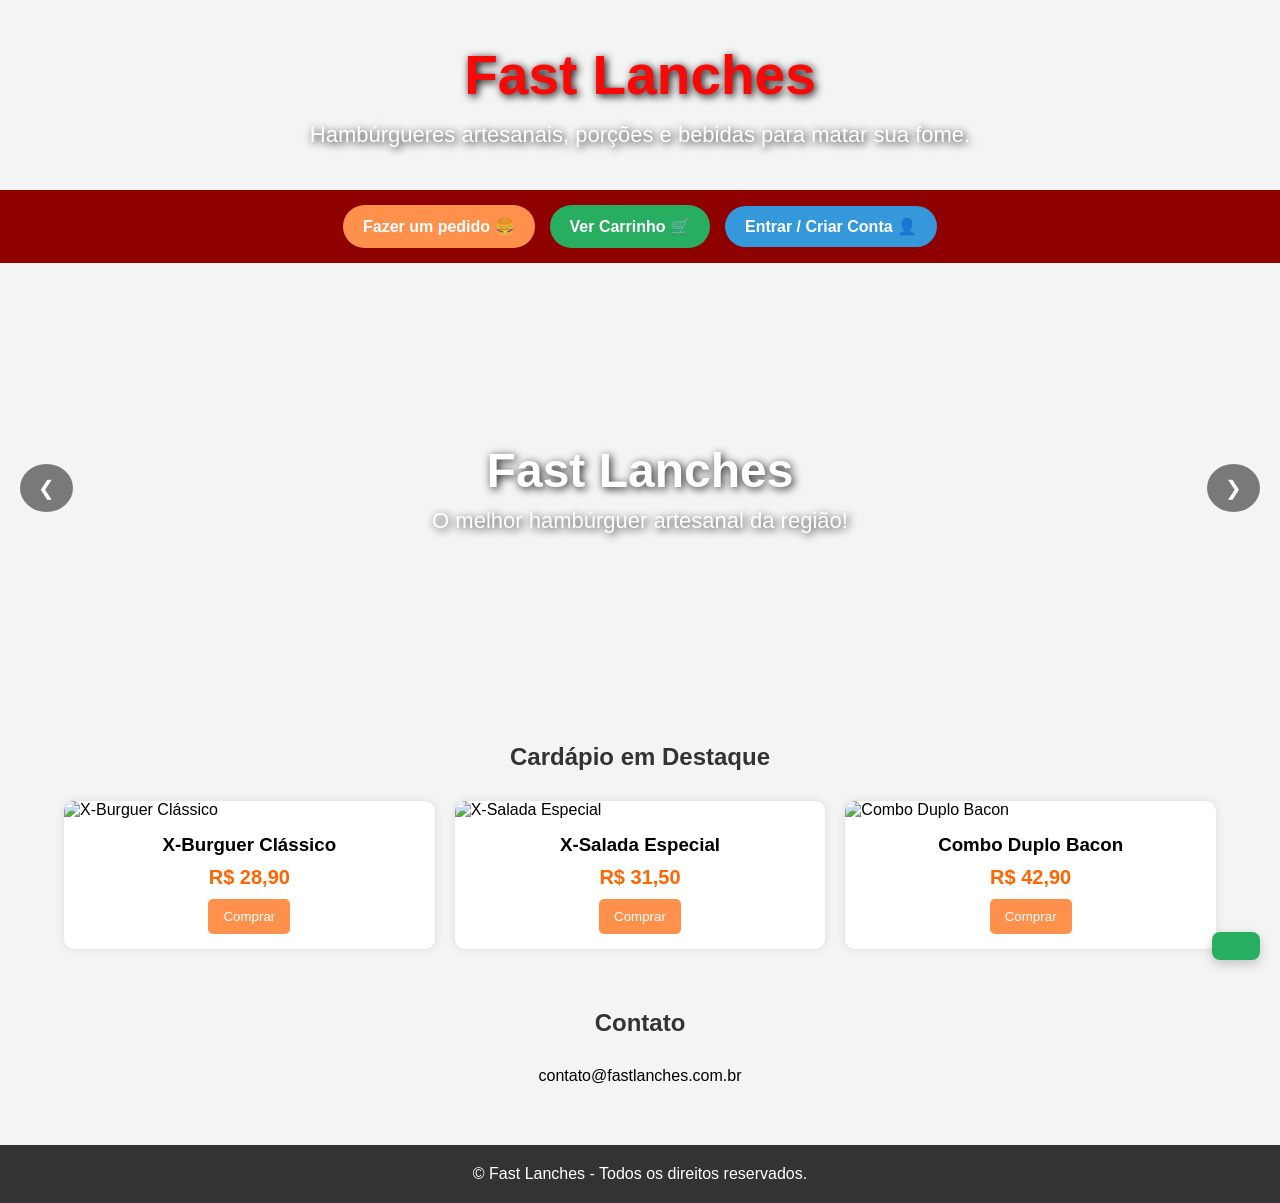
==== commit 088698df: "Cadastro E entrar" ====
--- a/index.html
+++ b/index.html
@@ -17,7 +17,8 @@
 
     <nav>
         <button class="btn-abrir-gaveta" onclick="abrirGavetaPrincipal()">Fazer um pedido 🍔</button>
-        <a href="carrinho.html" class="btn-ver-carrinho">Ver Carrinho 🛒</a>
+        <a href="carrinho.html" class="btn-ver-carrinho" style="text-decoration: none;">Ver Carrinho 🛒</a>
+        <div id="area-usuario" style="display: inline-block;"></div>
     </nav>
 
     <div id="gaveta-principal" class="gaveta">
@@ -287,6 +288,30 @@
             localStorage.setItem('carrinhoFastLanches', JSON.stringify(carrinho));
             mostrarNotificacao(`✅ ${nome} adicionado ao carrinho!`);
         }
+
+        /* VERIFICA SE O USUÁRIO ESTÁ LOGADO AO CARREGAR A PÁGINA */
+        function verificarSessaoUsuario() {
+            const usuarioLogado = JSON.parse(localStorage.getItem('usuarioLogadoFastLanches'));
+            const containerUsuario = document.getElementById('area-usuario');
+
+            if (usuarioLogado) {
+                containerUsuario.innerHTML = `
+                    <span style="color: white; font-weight: bold; margin: 0 10px;">Olá, ${usuarioLogado.nome.split(' ')[0]}!</span>
+                    <button onclick="fazerLogout()" style="background-color: #e74c3c; padding: 8px 12px; font-size: 14px;">Sair</button>
+                `;
+            } else {
+                containerUsuario.innerHTML = `
+                    <a href="login.html" class="btn-abrir-gaveta" style="text-decoration: none; background-color: #3498db;">Entrar / Criar Conta 👤</a>
+                `;
+            }
+        }
+
+        function fazerLogout() {
+            localStorage.removeItem('usuarioLogadoFastLanches');
+            window.location.reload();
+        }
+
+        verificarSessaoUsuario();
     </script>
 </body>
 </html>
--- a/css/style.css
+++ b/css/style.css
@@ -67,7 +67,9 @@
     text-align: center;
     display: flex;
     justify-content: center;
+    align-items: center;
     gap: 15px;
+    flex-wrap: wrap;
 }
 
 .btn-abrir-gaveta, .btn-ver-carrinho {
@@ -630,6 +632,81 @@
     background-color: #2ecc71;
 }
 
+/* TELA DE AUTENTICAÇÃO (LOGIN / REGISTRO) */
+.container-auth {
+    width: 90%;
+    max-width: 450px;
+    margin: 40px auto;
+}
+
+.box-auth {
+    background: #ffffff;
+    border-radius: 12px;
+    box-shadow: 0 4px 15px rgba(0, 0, 0, 0.1);
+    overflow: hidden;
+}
+
+.abas-auth {
+    display: flex;
+    background-color: #eee;
+}
+
+.aba-btn {
+    flex: 1;
+    background: none;
+    border: none;
+    padding: 15px;
+    font-size: 16px;
+    font-weight: bold;
+    color: #666;
+    cursor: pointer;
+    transition: 0.3s;
+    border-radius: 0;
+}
+
+.aba-btn.ativa {
+    background: #ffffff;
+    color: #ff914d;
+    border-bottom: 3px solid #ff914d;
+}
+
+.form-auth {
+    padding: 30px;
+}
+
+.form-auth h2 {
+    text-align: center;
+    margin-bottom: 20px;
+    color: #333;
+    font-size: 22px;
+}
+
+.btn-auth {
+    width: 100%;
+    background-color: #ff914d;
+    color: white;
+    font-size: 16px;
+    font-weight: bold;
+    padding: 12px;
+    border: none;
+    border-radius: 6px;
+    margin-top: 15px;
+    cursor: pointer;
+    transition: 0.3s;
+}
+
+.btn-auth:hover {
+    background-color: #ff6600;
+}
+
+.btn-verde {
+    background-color: #27ae60;
+}
+
+.btn-verde:hover {
+    background-color: #2ecc71;
+}
+
 /* RODAPÉ */
 footer {
     background: #333;
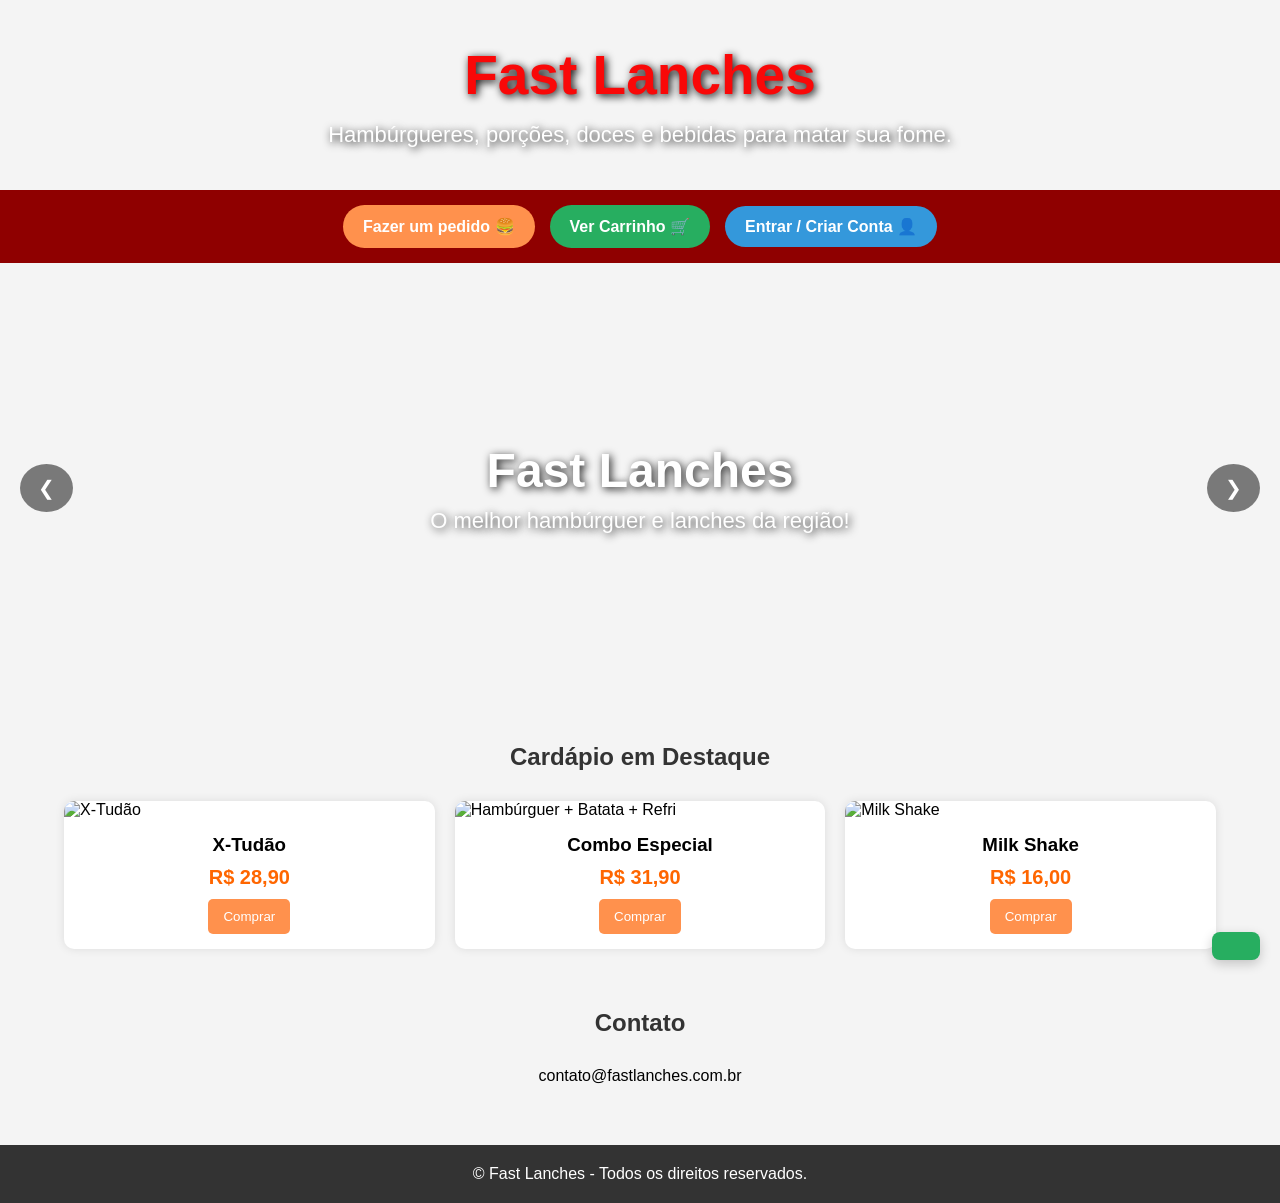
==== commit 4d7d106b: "ajuste do cardapio" ====
--- a/index.html
+++ b/index.html
@@ -12,7 +12,7 @@
 
     <header>
         <h2>Fast Lanches</h2>
-        <p>Hambúrgueres artesanais, porções e bebidas para matar sua fome.</p>
+        <p>Hambúrgueres, porções, doces e bebidas para matar sua fome.</p>
     </header>
 
     <nav>
@@ -42,16 +42,14 @@
             <h3>Produtos em Destaque</h3>
         </div>
         <div class="gaveta-content">
-            <div class="item-produto"><img src="https://images.unsplash.com/photo-1568901346375-23c9450c58cd?w=100"><div><h4>X-Burger Especial</h4><p>R$ 29,90</p><button class="btn-adicionar" onclick="adicionarAoCarrinho('X-Burger Especial', 29.90, 'https://images.unsplash.com/photo-1568901346375-23c9450c58cd?w=100')">Adicionar</button></div></div>
-            <div class="item-produto"><img src="https://images.unsplash.com/photo-1550547660-d9450f859349?w=100"><div><h4>Combo Duplo Bacon</h4><p>R$ 42,90</p><button class="btn-adicionar" onclick="adicionarAoCarrinho('Combo Duplo Bacon', 42.90, 'https://images.unsplash.com/photo-1550547660-d9450f859349?w=100')">Adicionar</button></div></div>
-            <div class="item-produto"><img src="https://images.unsplash.com/photo-1572802419224-296b0aeee0d9?w=100"><div><h4>Smash Cheddar Duplo</h4><p>R$ 27,90</p><button class="btn-adicionar" onclick="adicionarAoCarrinho('Smash Cheddar Duplo', 27.90, 'https://images.unsplash.com/photo-1572802419224-296b0aeee0d9?w=100')">Adicionar</button></div></div>
-            <div class="item-produto"><img src="https://images.unsplash.com/photo-1586190848861-99aa4a171e90?w=100"><div><h4>X-Salada Gourmet</h4><p>R$ 31,50</p><button class="btn-adicionar" onclick="adicionarAoCarrinho('X-Salada Gourmet', 31.50, 'https://images.unsplash.com/photo-1586190848861-99aa4a171e90?w=100')">Adicionar</button></div></div>
-            <div class="item-produto"><img src="https://images.unsplash.com/photo-1572490122747-3968b75cc699?w=100"><div><h4>Milkshake Nutella 500ml</h4><p>R$ 18,90</p><button class="btn-adicionar" onclick="adicionarAoCarrinho('Milkshake Nutella 500ml', 18.90, 'https://images.unsplash.com/photo-1572490122747-3968b75cc699?w=100')">Adicionar</button></div></div>
-            <div class="item-produto"><img src="https://images.unsplash.com/photo-1622483767028-3f66f32aef97?w=100"><div><h4>Coca-Cola Zero 350ml</h4><p>R$ 6,50</p><button class="btn-adicionar" onclick="adicionarAoCarrinho('Coca-Cola Zero 350ml', 6.50, 'https://images.unsplash.com/photo-1622483767028-3f66f32aef97?w=100')">Adicionar</button></div></div>
-            <div class="item-produto"><img src="https://images.unsplash.com/photo-1534422298391-e4f8c172dddb?w=100"><div><h4>Batata Frita Suprema</h4><p>R$ 22,00</p><button class="btn-adicionar" onclick="adicionarAoCarrinho('Batata Frita Suprema', 22.00, 'https://images.unsplash.com/photo-1534422298391-e4f8c172dddb?w=100')">Adicionar</button></div></div>
-            <div class="item-produto"><img src="https://images.unsplash.com/photo-1528735602780-2552fd46c7af?w=100"><div><h4>Sanduíche Frango Crocante</h4><p>R$ 26,00</p><button class="btn-adicionar" onclick="adicionarAoCarrinho('Sanduíche Frango Crocante', 26.00, 'https://images.unsplash.com/photo-1528735602780-2552fd46c7af?w=100')">Adicionar</button></div></div>
-            <div class="item-produto"><img src="https://images.unsplash.com/photo-1551024709-8f23befc6f87?w=100"><div><h4>Suco de Laranja Natural</h4><p>R$ 9,00</p><button class="btn-adicionar" onclick="adicionarAoCarrinho('Suco de Laranja Natural', 9.00, 'https://images.unsplash.com/photo-1551024709-8f23befc6f87?w=100')">Adicionar</button></div></div>
-            <div class="item-produto"><img src="https://images.unsplash.com/photo-1551782450-a2132b4ba21d?w=100"><div><h4>Burger Triplo Monstro</h4><p>R$ 48,00</p><button class="btn-adicionar" onclick="adicionarAoCarrinho('Burger Triplo Monstro', 48.00, 'https://images.unsplash.com/photo-1551782450-a2132b4ba21d?w=100')">Adicionar</button></div></div>
+            <div class="item-produto"><img src="https://images.unsplash.com/photo-1568901346375-23c9450c58cd?w=100"><div><h4>X-Tudão Especial</h4><p>R$ 28,90</p><button class="btn-adicionar" onclick="adicionarAoCarrinho('X-Tudão Especial', 28.90, 'https://images.unsplash.com/photo-1568901346375-23c9450c58cd?w=100')">Adicionar</button></div></div>
+            <div class="item-produto"><img src="https://images.unsplash.com/photo-1550547660-d9450f859349?w=100"><div><h4>X-Bacon</h4><p>R$ 22,90</p><button class="btn-adicionar" onclick="adicionarAoCarrinho('X-Bacon', 22.90, 'https://images.unsplash.com/photo-1550547660-d9450f859349?w=100')">Adicionar</button></div></div>
+            <div class="item-produto"><img src="https://images.unsplash.com/photo-1627308595229-7830a5c91f9f?w=100"><div><h4>Cachorro-quente Especial</h4><p>R$ 15,00</p><button class="btn-adicionar" onclick="adicionarAoCarrinho('Cachorro-quente Especial', 15.00, 'https://images.unsplash.com/photo-1627308595229-7830a5c91f9f?w=100')">Adicionar</button></div></div>
+            <div class="item-produto"><img src="https://images.unsplash.com/photo-1513104890138-7c749659a591?w=100"><div><h4>Mini Pizza</h4><p>R$ 16,90</p><button class="btn-adicionar" onclick="adicionarAoCarrinho('Mini Pizza', 16.90, 'https://images.unsplash.com/photo-1513104890138-7c749659a591?w=100')">Adicionar</button></div></div>
+            <div class="item-produto"><img src="https://images.unsplash.com/photo-1572490122747-3968b75cc699?w=100"><div><h4>Milk Shake</h4><p>R$ 16,00</p><button class="btn-adicionar" onclick="adicionarAoCarrinho('Milk Shake', 16.00, 'https://images.unsplash.com/photo-1572490122747-3968b75cc699?w=100')">Adicionar</button></div></div>
+            <div class="item-produto"><img src="https://images.unsplash.com/photo-1551024709-8f23befc6f87?w=100"><div><h4>Brownie Recheado</h4><p>R$ 12,00</p><button class="btn-adicionar" onclick="adicionarAoCarrinho('Brownie Recheado', 12.00, 'https://images.unsplash.com/photo-1551024709-8f23befc6f87?w=100')">Adicionar</button></div></div>
+            <div class="item-produto"><img src="https://images.unsplash.com/photo-1558961363-fa8fdf82db35?w=100"><div><h4>Cookies de Chocolate</h4><p>R$ 8,00</p><button class="btn-adicionar" onclick="adicionarAoCarrinho('Cookies de Chocolate', 8.00, 'https://images.unsplash.com/photo-1558961363-fa8fdf82db35?w=100')">Adicionar</button></div></div>
+            <div class="item-produto"><img src="https://images.unsplash.com/photo-1622483767028-3f66f32aef97?w=100"><div><h4>Refrigerante Lata</h4><p>R$ 6,00</p><button class="btn-adicionar" onclick="adicionarAoCarrinho('Refrigerante Lata', 6.00, 'https://images.unsplash.com/photo-1622483767028-3f66f32aef97?w=100')">Adicionar</button></div></div>
         </div>
     </div>
 
@@ -61,16 +59,11 @@
             <h3>Combos do Dia</h3>
         </div>
         <div class="gaveta-content">
-            <div class="item-produto"><img src="https://images.unsplash.com/photo-1550547660-d9450f859349?w=100"><div><h4>Combo Segunda: Burger + Refri</h4><p>R$ 29,90</p><button class="btn-adicionar" onclick="adicionarAoCarrinho('Combo Segunda: Burger + Refri', 29.90, 'https://images.unsplash.com/photo-1550547660-d9450f859349?w=100')">Adicionar</button></div></div>
-            <div class="item-produto"><img src="https://images.unsplash.com/photo-1568901346375-23c9450c58cd?w=100"><div><h4>Combo Terça: Smash Duplo + Batata</h4><p>R$ 32,90</p><button class="btn-adicionar" onclick="adicionarAoCarrinho('Combo Terça: Smash Duplo + Batata', 32.90, 'https://images.unsplash.com/photo-1568901346375-23c9450c58cd?w=100')">Adicionar</button></div></div>
-            <div class="item-produto"><img src="https://images.unsplash.com/photo-1586190848861-99aa4a171e90?w=100"><div><h4>Combo Quarta: X-Salada + Sucao</h4><p>R$ 33,50</p><button class="btn-adicionar" onclick="adicionarAoCarrinho('Combo Quarta: X-Salada + Sucao', 33.50, 'https://images.unsplash.com/photo-1586190848861-99aa4a171e90?w=100')">Adicionar</button></div></div>
-            <div class="item-produto"><img src="https://images.unsplash.com/photo-1528735602780-2552fd46c7af?w=100"><div><h4>Combo Quinta: Chicken + Batata</h4><p>R$ 31,00</p><button class="btn-adicionar" onclick="adicionarAoCarrinho('Combo Quinta: Chicken + Batata', 31.00, 'https://images.unsplash.com/photo-1528735602780-2552fd46c7af?w=100')">Adicionar</button></div></div>
-            <div class="item-produto"><img src="https://images.unsplash.com/photo-1572802419224-296b0aeee0d9?w=100"><div><h4>Combo Sexta: Duplo Bacon + Shake</h4><p>R$ 44,90</p><button class="btn-adicionar" onclick="adicionarAoCarrinho('Combo Sexta: Duplo Bacon + Shake', 44.90, 'https://images.unsplash.com/photo-1572802419224-296b0aeee0d9?w=100')">Adicionar</button></div></div>
-            <div class="item-produto"><img src="https://images.unsplash.com/photo-1551782450-a2132b4ba21d?w=100"><div><h4>Combo Sábado: Casal Top</h4><p>R$ 65,00</p><button class="btn-adicionar" onclick="adicionarAoCarrinho('Combo Sábado: Casal Top', 65.00, 'https://images.unsplash.com/photo-1551782450-a2132b4ba21d?w=100')">Adicionar</button></div></div>
-            <div class="item-produto"><img src="https://images.unsplash.com/photo-1568901346375-23c9450c58cd?w=100"><div><h4>Combo Domingo: Família Fast</h4><p>R$ 89,90</p><button class="btn-adicionar" onclick="adicionarAoCarrinho('Combo Domingo: Família Fast', 89.90, 'https://images.unsplash.com/photo-1568901346375-23c9450c58cd?w=100')">Adicionar</button></div></div>
-            <div class="item-produto"><img src="https://images.unsplash.com/photo-1534422298391-e4f8c172dddb?w=100"><div><h4>Combo Madruga: 2 Smashs + Refri</h4><p>R$ 39,90</p><button class="btn-adicionar" onclick="adicionarAoCarrinho('Combo Madruga: 2 Smashs + Refri', 39.90, 'https://images.unsplash.com/photo-1534422298391-e4f8c172dddb?w=100')">Adicionar</button></div></div>
-            <div class="item-produto"><img src="https://images.unsplash.com/photo-1572490122747-3968b75cc699?w=100"><div><h4>Combo Sweet: Burger + Milkshake</h4><p>R$ 38,00</p><button class="btn-adicionar" onclick="adicionarAoCarrinho('Combo Sweet: Burger + Milkshake', 38.00, 'https://images.unsplash.com/photo-1572490122747-3968b75cc699?w=100')">Adicionar</button></div></div>
-            <div class="item-produto"><img src="https://images.unsplash.com/photo-1550547660-d9450f859349?w=100"><div><h4>Combo Fit: Chicken + Suco Natural</h4><p>R$ 32,00</p><button class="btn-adicionar" onclick="adicionarAoCarrinho('Combo Fit: Chicken + Suco Natural', 32.00, 'https://images.unsplash.com/photo-1550547660-d9450f859349?w=100')">Adicionar</button></div></div>
+            <div class="item-produto"><img src="https://images.unsplash.com/photo-1550547660-d9450f859349?w=100"><div><h4>Combo 1: Hambúrguer + Batata + Refri</h4><p>R$ 31,90</p><button class="btn-adicionar" onclick="adicionarAoCarrinho('Combo 1: Hambúrguer + Batata + Refri', 31.90, 'https://images.unsplash.com/photo-1550547660-d9450f859349?w=100')">Adicionar</button></div></div>
+            <div class="item-produto"><img src="https://images.unsplash.com/photo-1568901346375-23c9450c58cd?w=100"><div><h4>Combo 2: X-Burguer + Refrigerante</h4><p>R$ 23,90</p><button class="btn-adicionar" onclick="adicionarAoCarrinho('Combo 2: X-Burguer + Refrigerante', 23.90, 'https://images.unsplash.com/photo-1568901346375-23c9450c58cd?w=100')">Adicionar</button></div></div>
+            <div class="item-produto"><img src="https://images.unsplash.com/photo-1627308595229-7830a5c91f9f?w=100"><div><h4>Combo 3: Cachorro-quente + Suco</h4><p>R$ 19,90</p><button class="btn-adicionar" onclick="adicionarAoCarrinho('Combo 3: Cachorro-quente + Suco', 19.90, 'https://images.unsplash.com/photo-1627308595229-7830a5c91f9f?w=100')">Adicionar</button></div></div>
+            <div class="item-produto"><img src="https://images.unsplash.com/photo-1513104890138-7c749659a591?w=100"><div><h4>Combo 4: Mini Pizza + Refrigerante</h4><p>R$ 21,50</p><button class="btn-adicionar" onclick="adicionarAoCarrinho('Combo 4: Mini Pizza + Refrigerante', 21.50, 'https://images.unsplash.com/photo-1513104890138-7c749659a591?w=100')">Adicionar</button></div></div>
+            <div class="item-produto"><img src="https://images.unsplash.com/photo-1551024709-8f23befc6f87?w=100"><div><h4>Combo 5: Doce + Bebida</h4><p>R$ 15,90</p><button class="btn-adicionar" onclick="adicionarAoCarrinho('Combo 5: Doce + Bebida', 15.90, 'https://images.unsplash.com/photo-1551024709-8f23befc6f87?w=100')">Adicionar</button></div></div>
         </div>
     </div>
 
@@ -80,16 +73,16 @@
             <h3>Lanches</h3>
         </div>
         <div class="gaveta-content">
-            <div class="item-produto"><img src="https://images.unsplash.com/photo-1568901346375-23c9450c58cd?w=100"><div><h4>X-Burguer Clássico</h4><p>R$ 24,90</p><button class="btn-adicionar" onclick="adicionarAoCarrinho('X-Burguer Clássico', 24.90, 'https://images.unsplash.com/photo-1568901346375-23c9450c58cd?w=100')">Adicionar</button></div></div>
-            <div class="item-produto"><img src="https://images.unsplash.com/photo-1586190848861-99aa4a171e90?w=100"><div><h4>X-Salada Especial</h4><p>R$ 27,50</p><button class="btn-adicionar" onclick="adicionarAoCarrinho('X-Salada Especial', 27.50, 'https://images.unsplash.com/photo-1586190848861-99aa4a171e90?w=100')">Adicionar</button></div></div>
-            <div class="item-produto"><img src="https://images.unsplash.com/photo-1550547660-d9450f859349?w=100"><div><h4>X-Bacon Supremo</h4><p>R$ 32,90</p><button class="btn-adicionar" onclick="adicionarAoCarrinho('X-Bacon Supremo', 32.90, 'https://images.unsplash.com/photo-1550547660-d9450f859349?w=100')">Adicionar</button></div></div>
-            <div class="item-produto"><img src="https://images.unsplash.com/photo-1572802419224-296b0aeee0d9?w=100"><div><h4>Smash Burger Simples</h4><p>R$ 19,90</p><button class="btn-adicionar" onclick="adicionarAoCarrinho('Smash Burger Simples', 19.90, 'https://images.unsplash.com/photo-1572802419224-296b0aeee0d9?w=100')">Adicionar</button></div></div>
-            <div class="item-produto"><img src="https://images.unsplash.com/photo-1572802419224-296b0aeee0d9?w=100"><div><h4>Smash Double Cheddar</h4><p>R$ 26,90</p><button class="btn-adicionar" onclick="adicionarAoCarrinho('Smash Double Cheddar', 26.90, 'https://images.unsplash.com/photo-1572802419224-296b0aeee0d9?w=100')">Adicionar</button></div></div>
-            <div class="item-produto"><img src="https://images.unsplash.com/photo-1528735602780-2552fd46c7af?w=100"><div><h4>Chicken Burger Crispy</h4><p>R$ 25,90</p><button class="btn-adicionar" onclick="adicionarAoCarrinho('Chicken Burger Crispy', 25.90, 'https://images.unsplash.com/photo-1528735602780-2552fd46c7af?w=100')">Adicionar</button></div></div>
-            <div class="item-produto"><img src="https://images.unsplash.com/photo-1551782450-a2132b4ba21d?w=100"><div><h4>Monster Burger 300g</h4><p>R$ 41,00</p><button class="btn-adicionar" onclick="adicionarAoCarrinho('Monster Burger 300g', 41.00, 'https://images.unsplash.com/photo-1551782450-a2132b4ba21d?w=100')">Adicionar</button></div></div>
-            <div class="item-produto"><img src="https://images.unsplash.com/photo-1586190848861-99aa4a171e90?w=100"><div><h4>X-Egg Bacon</h4><p>R$ 29,90</p><button class="btn-adicionar" onclick="adicionarAoCarrinho('X-Egg Bacon', 29.90, 'https://images.unsplash.com/photo-1586190848861-99aa4a171e90?w=100')">Adicionar</button></div></div>
-            <div class="item-produto"><img src="https://images.unsplash.com/photo-1568901346375-23c9450c58cd?w=100"><div><h4>Vegetariano Cogumelos</h4><p>R$ 30,00</p><button class="btn-adicionar" onclick="adicionarAoCarrinho('Vegetariano Cogumelos', 30.00, 'https://images.unsplash.com/photo-1568901346375-23c9450c58cd?w=100')">Adicionar</button></div></div>
-            <div class="item-produto"><img src="https://images.unsplash.com/photo-1550547660-d9450f859349?w=100"><div><h4>Costela Barbecue</h4><p>R$ 36,90</p><button class="btn-adicionar" onclick="adicionarAoCarrinho('Costela Barbecue', 36.90, 'https://images.unsplash.com/photo-1550547660-d9450f859349?w=100')">Adicionar</button></div></div>
+            <div class="item-produto"><img src="https://images.unsplash.com/photo-1568901346375-23c9450c58cd?w=100"><div><h4>Hambúrguer</h4><p>R$ 16,00</p><button class="btn-adicionar" onclick="adicionarAoCarrinho('Hambúrguer', 16.00, 'https://images.unsplash.com/photo-1568901346375-23c9450c58cd?w=100')">Adicionar</button></div></div>
+            <div class="item-produto"><img src="https://images.unsplash.com/photo-1568901346375-23c9450c58cd?w=100"><div><h4>X-Burguer</h4><p>R$ 19,00</p><button class="btn-adicionar" onclick="adicionarAoCarrinho('X-Burguer', 19.00, 'https://images.unsplash.com/photo-1568901346375-23c9450c58cd?w=100')">Adicionar</button></div></div>
+            <div class="item-produto"><img src="https://images.unsplash.com/photo-1586190848861-99aa4a171e90?w=100"><div><h4>X-Salada</h4><p>R$ 21,00</p><button class="btn-adicionar" onclick="adicionarAoCarrinho('X-Salada', 21.00, 'https://images.unsplash.com/photo-1586190848861-99aa4a171e90?w=100')">Adicionar</button></div></div>
+            <div class="item-produto"><img src="https://images.unsplash.com/photo-1550547660-d9450f859349?w=100"><div><h4>X-Bacon</h4><p>R$ 22,90</p><button class="btn-adicionar" onclick="adicionarAoCarrinho('X-Bacon', 22.90, 'https://images.unsplash.com/photo-1550547660-d9450f859349?w=100')">Adicionar</button></div></div>
+            <div class="item-produto"><img src="https://images.unsplash.com/photo-1568901346375-23c9450c58cd?w=100"><div><h4>X-Tudão</h4><p>R$ 28,90</p><button class="btn-adicionar" onclick="adicionarAoCarrinho('X-Tudão', 28.90, 'https://images.unsplash.com/photo-1568901346375-23c9450c58cd?w=100')">Adicionar</button></div></div>
+            <div class="item-produto"><img src="https://images.unsplash.com/photo-1627308595229-7830a5c91f9f?w=100"><div><h4>Cachorro-quente</h4><p>R$ 14,00</p><button class="btn-adicionar" onclick="adicionarAoCarrinho('Cachorro-quente', 14.00, 'https://images.unsplash.com/photo-1627308595229-7830a5c91f9f?w=100')">Adicionar</button></div></div>
+            <div class="item-produto"><img src="https://images.unsplash.com/photo-1528735602780-2552fd46c7af?w=100"><div><h4>Misto Quente</h4><p>R$ 10,00</p><button class="btn-adicionar" onclick="adicionarAoCarrinho('Misto Quente', 10.00, 'https://images.unsplash.com/photo-1528735602780-2552fd46c7af?w=100')">Adicionar</button></div></div>
+            <div class="item-produto"><img src="https://images.unsplash.com/photo-1509722747041-616f39b57569?w=100"><div><h4>Sanduíche Natural</h4><p>R$ 12,00</p><button class="btn-adicionar" onclick="adicionarAoCarrinho('Sanduíche Natural', 12.00, 'https://images.unsplash.com/photo-1509722747041-616f39b57569?w=100')">Adicionar</button></div></div>
+            <div class="item-produto"><img src="https://images.unsplash.com/photo-1598103442097-8b74394b95c6?w=100"><div><h4>Pão de Queijo</h4><p>R$ 5,00</p><button class="btn-adicionar" onclick="adicionarAoCarrinho('Pão de Queijo', 5.00, 'https://images.unsplash.com/photo-1598103442097-8b74394b95c6?w=100')">Adicionar</button></div></div>
+            <div class="item-produto"><img src="https://images.unsplash.com/photo-1513104890138-7c749659a591?w=100"><div><h4>Mini Pizza</h4><p>R$ 16,90</p><button class="btn-adicionar" onclick="adicionarAoCarrinho('Mini Pizza', 16.90, 'https://images.unsplash.com/photo-1513104890138-7c749659a591?w=100')">Adicionar</button></div></div>
         </div>
     </div>
 
@@ -99,16 +92,15 @@
             <h3>Doces</h3>
         </div>
         <div class="gaveta-content">
-            <div class="item-produto"><img src="https://images.unsplash.com/photo-1572490122747-3968b75cc699?w=100"><div><h4>Milkshake Chocolate 400ml</h4><p>R$ 16,00</p><button class="btn-adicionar" onclick="adicionarAoCarrinho('Milkshake Chocolate 400ml', 16.00, 'https://images.unsplash.com/photo-1572490122747-3968b75cc699?w=100')">Adicionar</button></div></div>
-            <div class="item-produto"><img src="https://images.unsplash.com/photo-1572490122747-3968b75cc699?w=100"><div><h4>Milkshake Morango Real</h4><p>R$ 16,00</p><button class="btn-adicionar" onclick="adicionarAoCarrinho('Milkshake Morango Real', 16.00, 'https://images.unsplash.com/photo-1572490122747-3968b75cc699?w=100')">Adicionar</button></div></div>
-            <div class="item-produto"><img src="https://images.unsplash.com/photo-1572490122747-3968b75cc699?w=100"><div><h4>Milkshake Ovomaltine</h4><p>R$ 17,50</p><button class="btn-adicionar" onclick="adicionarAoCarrinho('Milkshake Ovomaltine', 17.50, 'https://images.unsplash.com/photo-1572490122747-3968b75cc699?w=100')">Adicionar</button></div></div>
-            <div class="item-produto"><img src="https://images.unsplash.com/photo-1551024709-8f23befc6f87?w=100"><div><h4>Brownie com Sorvete</h4><p>R$ 18,00</p><button class="btn-adicionar" onclick="adicionarAoCarrinho('Brownie com Sorvete', 18.00, 'https://images.unsplash.com/photo-1551024709-8f23befc6f87?w=100')">Adicionar</button></div></div>
-            <div class="item-produto"><img src="https://images.unsplash.com/photo-1572490122747-3968b75cc699?w=100"><div><h4>Sundae Doce de Leite</h4><p>R$ 12,00</p><button class="btn-adicionar" onclick="adicionarAoCarrinho('Sundae Doce de Leite', 12.00, 'https://images.unsplash.com/photo-1572490122747-3968b75cc699?w=100')">Adicionar</button></div></div>
-            <div class="item-produto"><img src="https://images.unsplash.com/photo-1551024709-8f23befc6f87?w=100"><div><h4>Torta de Limão Fatia</h4><p>R$ 11,50</p><button class="btn-adicionar" onclick="adicionarAoCarrinho('Torta de Limão Fatia', 11.50, 'https://images.unsplash.com/photo-1551024709-8f23befc6f87?w=100')">Adicionar</button></div></div>
-            <div class="item-produto"><img src="https://images.unsplash.com/photo-1551024709-8f23befc6f87?w=100"><div><h4>Mini Churros Doce de Leite</h4><p>R$ 15,00</p><button class="btn-adicionar" onclick="adicionarAoCarrinho('Mini Churros Doce de Leite', 15.00, 'https://images.unsplash.com/photo-1551024709-8f23befc6f87?w=100')">Adicionar</button></div></div>
-            <div class="item-produto"><img src="https://images.unsplash.com/photo-1572490122747-3968b75cc699?w=100"><div><h4>Milkshake de Pistache</h4><p>R$ 21,00</p><button class="btn-adicionar" onclick="adicionarAoCarrinho('Milkshake de Pistache', 21.00, 'https://images.unsplash.com/photo-1572490122747-3968b75cc699?w=100')">Adicionar</button></div></div>
-            <div class="item-produto"><img src="https://images.unsplash.com/photo-1551024709-8f23befc6f87?w=100"><div><h4>Petit Gâteau de Chocolate</h4><p>R$ 22,00</p><button class="btn-adicionar" onclick="adicionarAoCarrinho('Petit Gâteau de Chocolate', 22.00, 'https://images.unsplash.com/photo-1551024709-8f23befc6f87?w=100')">Adicionar</button></div></div>
-            <div class="item-produto"><img src="https://images.unsplash.com/photo-1551024709-8f23befc6f87?w=100"><div><h4>Donut Recheado Nutella</h4><p>R$ 9,50</p><button class="btn-adicionar" onclick="adicionarAoCarrinho('Donut Recheado Nutella', 9.50, 'https://images.unsplash.com/photo-1551024709-8f23befc6f87?w=100')">Adicionar</button></div></div>
+            <div class="item-produto"><img src="https://images.unsplash.com/photo-1541781774459-bb2af2f05b55?w=100"><div><h4>Brigadeiro</h4><p>R$ 4,00</p><button class="btn-adicionar" onclick="adicionarAoCarrinho('Brigadeiro', 4.00, 'https://images.unsplash.com/photo-1541781774459-bb2af2f05b55?w=100')">Adicionar</button></div></div>
+            <div class="item-produto"><img src="https://images.unsplash.com/photo-1541781774459-bb2af2f05b55?w=100"><div><h4>Beijinho</h4><p>R$ 4,00</p><button class="btn-adicionar" onclick="adicionarAoCarrinho('Beijinho', 4.00, 'https://images.unsplash.com/photo-1541781774459-bb2af2f05b55?w=100')">Adicionar</button></div></div>
+            <div class="item-produto"><img src="https://images.unsplash.com/photo-1551024709-8f23befc6f87?w=100"><div><h4>Brownie</h4><p>R$ 12,00</p><button class="btn-adicionar" onclick="adicionarAoCarrinho('Brownie', 12.00, 'https://images.unsplash.com/photo-1551024709-8f23befc6f87?w=100')">Adicionar</button></div></div>
+            <div class="item-produto"><img src="https://images.unsplash.com/photo-1551024709-8f23befc6f87?w=100"><div><h4>Donut</h4><p>R$ 9,00</p><button class="btn-adicionar" onclick="adicionarAoCarrinho('Donut', 9.00, 'https://images.unsplash.com/photo-1551024709-8f23befc6f87?w=100')">Adicionar</button></div></div>
+            <div class="item-produto"><img src="https://images.unsplash.com/photo-1576618148400-f54bed99fcfd?w=100"><div><h4>Cupcake</h4><p>R$ 8,50</p><button class="btn-adicionar" onclick="adicionarAoCarrinho('Cupcake', 8.50, 'https://images.unsplash.com/photo-1576618148400-f54bed99fcfd?w=100')">Adicionar</button></div></div>
+            <div class="item-produto"><img src="https://images.unsplash.com/photo-1578985545062-69928b1d9587?w=100"><div><h4>Fatia de Bolo</h4><p>R$ 10,00</p><button class="btn-adicionar" onclick="adicionarAoCarrinho('Fatia de Bolo', 10.00, 'https://images.unsplash.com/photo-1578985545062-69928b1d9587?w=100')">Adicionar</button></div></div>
+            <div class="item-produto"><img src="https://images.unsplash.com/photo-1541781774459-bb2af2f05b55?w=100"><div><h4>Bombom</h4><p>R$ 3,50</p><button class="btn-adicionar" onclick="adicionarAoCarrinho('Bombom', 3.50, 'https://images.unsplash.com/photo-1541781774459-bb2af2f05b55?w=100')">Adicionar</button></div></div>
+            <div class="item-produto"><img src="https://images.unsplash.com/photo-1541781774459-bb2af2f05b55?w=100"><div><h4>Paçoca</h4><p>R$ 2,50</p><button class="btn-adicionar" onclick="adicionarAoCarrinho('Paçoca', 2.50, 'https://images.unsplash.com/photo-1541781774459-bb2af2f05b55?w=100')">Adicionar</button></div></div>
+            <div class="item-produto"><img src="https://images.unsplash.com/photo-1558961363-fa8fdf82db35?w=100"><div><h4>Cookies</h4><p>R$ 8,00</p><button class="btn-adicionar" onclick="adicionarAoCarrinho('Cookies', 8.00, 'https://images.unsplash.com/photo-1558961363-fa8fdf82db35?w=100')">Adicionar</button></div></div>
         </div>
     </div>
 
@@ -118,16 +110,14 @@
             <h3>Bebidas</h3>
         </div>
         <div class="gaveta-content">
-            <div class="item-produto"><img src="https://images.unsplash.com/photo-1622483767028-3f66f32aef97?w=100"><div><h4>Coca-Cola Lata 350ml</h4><p>R$ 6,50</p><button class="btn-adicionar" onclick="adicionarAoCarrinho('Coca-Cola Lata 350ml', 6.50, 'https://images.unsplash.com/photo-1622483767028-3f66f32aef97?w=100')">Adicionar</button></div></div>
-            <div class="item-produto"><img src="https://images.unsplash.com/photo-1622483767028-3f66f32aef97?w=100"><div><h4>Coca-Cola Zero 350ml</h4><p>R$ 6,50</p><button class="btn-adicionar" onclick="adicionarAoCarrinho('Coca-Cola Zero 350ml', 6.50, 'https://images.unsplash.com/photo-1622483767028-3f66f32aef97?w=100')">Adicionar</button></div></div>
-            <div class="item-produto"><img src="https://images.unsplash.com/photo-1622483767028-3f66f32aef97?w=100"><div><h4>Guaraná Antarctica 350ml</h4><p>R$ 6,00</p><button class="btn-adicionar" onclick="adicionarAoCarrinho('Guaraná Antarctica 350ml', 6.00, 'https://images.unsplash.com/photo-1622483767028-3f66f32aef97?w=100')">Adicionar</button></div></div>
-            <div class="item-produto"><img src="https://images.unsplash.com/photo-1622483767028-3f66f32aef97?w=100"><div><h4>Sprite Lata 350ml</h4><p>R$ 6,00</p><button class="btn-adicionar" onclick="adicionarAoCarrinho('Sprite Lata 350ml', 6.00, 'https://images.unsplash.com/photo-1622483767028-3f66f32aef97?w=100')">Adicionar</button></div></div>
-            <div class="item-produto"><img src="https://images.unsplash.com/photo-1622483767028-3f66f32aef97?w=100"><div><h4>Fanta Laranja 350ml</h4><p>R$ 6,00</p><button class="btn-adicionar" onclick="adicionarAoCarrinho('Fanta Laranja 350ml', 6.00, 'https://images.unsplash.com/photo-1622483767028-3f66f32aef97?w=100')">Adicionar</button></div></div>
-            <div class="item-produto"><img src="https://images.unsplash.com/photo-1551024709-8f23befc6f87?w=100"><div><h4>Suco de Laranja 500ml</h4><p>R$ 9,00</p><button class="btn-adicionar" onclick="adicionarAoCarrinho('Suco de Laranja 500ml', 9.00, 'https://images.unsplash.com/photo-1551024709-8f23befc6f87?w=100')">Adicionar</button></div></div>
-            <div class="item-produto"><img src="https://images.unsplash.com/photo-1551024709-8f23befc6f87?w=100"><div><h4>Suco de Maracujá 500ml</h4><p>R$ 9,50</p><button class="btn-adicionar" onclick="adicionarAoCarrinho('Suco de Maracujá 500ml', 9.50, 'https://images.unsplash.com/photo-1551024709-8f23befc6f87?w=100')">Adicionar</button></div></div>
-            <div class="item-produto"><img src="https://images.unsplash.com/photo-1551024709-8f23befc6f87?w=100"><div><h4>Chá Gelado Limão 450ml</h4><p>R$ 7,50</p><button class="btn-adicionar" onclick="adicionarAoCarrinho('Chá Gelado Limão 450ml', 7.50, 'https://images.unsplash.com/photo-1551024709-8f23befc6f87?w=100')">Adicionar</button></div></div>
-            <div class="item-produto"><img src="https://images.unsplash.com/photo-1551024709-8f23befc6f87?w=100"><div><h4>Água Mineral Sem Gás 500ml</h4><p>R$ 4,00</p><button class="btn-adicionar" onclick="adicionarAoCarrinho('Água Mineral Sem Gás 500ml', 4.00, 'https://images.unsplash.com/photo-1551024709-8f23befc6f87?w=100')">Adicionar</button></div></div>
-            <div class="item-produto"><img src="https://images.unsplash.com/photo-1551024709-8f23befc6f87?w=100"><div><h4>Água Mineral Com Gás 500ml</h4><p>R$ 4,50</p><button class="btn-adicionar" onclick="adicionarAoCarrinho('Água Mineral Com Gás 500ml', 4.50, 'https://images.unsplash.com/photo-1551024709-8f23befc6f87?w=100')">Adicionar</button></div></div>
+            <div class="item-produto"><img src="https://images.unsplash.com/photo-1622483767028-3f66f32aef97?w=100"><div><h4>Refrigerantes</h4><p>R$ 6,00</p><button class="btn-adicionar" onclick="adicionarAoCarrinho('Refrigerantes', 6.00, 'https://images.unsplash.com/photo-1622483767028-3f66f32aef97?w=100')">Adicionar</button></div></div>
+            <div class="item-produto"><img src="https://images.unsplash.com/photo-1551024709-8f23befc6f87?w=100"><div><h4>Sucos Naturais</h4><p>R$ 8,50</p><button class="btn-adicionar" onclick="adicionarAoCarrinho('Sucos Naturais', 8.50, 'https://images.unsplash.com/photo-1551024709-8f23befc6f87?w=100')">Adicionar</button></div></div>
+            <div class="item-produto"><img src="https://images.unsplash.com/photo-1551024709-8f23befc6f87?w=100"><div><h4>Água Mineral</h4><p>R$ 4,00</p><button class="btn-adicionar" onclick="adicionarAoCarrinho('Água Mineral', 4.00, 'https://images.unsplash.com/photo-1551024709-8f23befc6f87?w=100')">Adicionar</button></div></div>
+            <div class="item-produto"><img src="https://images.unsplash.com/photo-1551024709-8f23befc6f87?w=100"><div><h4>Água com Gás</h4><p>R$ 4,50</p><button class="btn-adicionar" onclick="adicionarAoCarrinho('Água com Gás', 4.50, 'https://images.unsplash.com/photo-1551024709-8f23befc6f87?w=100')">Adicionar</button></div></div>
+            <div class="item-produto"><img src="https://images.unsplash.com/photo-1551024709-8f23befc6f87?w=100"><div><h4>Chá Gelado</h4><p>R$ 7,00</p><button class="btn-adicionar" onclick="adicionarAoCarrinho('Chá Gelado', 7.00, 'https://images.unsplash.com/photo-1551024709-8f23befc6f87?w=100')">Adicionar</button></div></div>
+            <div class="item-produto"><img src="https://images.unsplash.com/photo-1572490122747-3968b75cc699?w=100"><div><h4>Achocolatado</h4><p>R$ 6,50</p><button class="btn-adicionar" onclick="adicionarAoCarrinho('Achocolatado', 6.50, 'https://images.unsplash.com/photo-1572490122747-3968b75cc699?w=100')">Adicionar</button></div></div>
+            <div class="item-produto"><img src="https://images.unsplash.com/photo-1572490122747-3968b75cc699?w=100"><div><h4>Milk Shake</h4><p>R$ 16,00</p><button class="btn-adicionar" onclick="adicionarAoCarrinho('Milk Shake', 16.00, 'https://images.unsplash.com/photo-1572490122747-3968b75cc699?w=100')">Adicionar</button></div></div>
+            <div class="item-produto"><img src="https://images.unsplash.com/photo-1622483767028-3f66f32aef97?w=100"><div><h4>Energético</h4><p>R$ 12,00</p><button class="btn-adicionar" onclick="adicionarAoCarrinho('Energético', 12.00, 'https://images.unsplash.com/photo-1622483767028-3f66f32aef97?w=100')">Adicionar</button></div></div>
         </div>
     </div>
 
@@ -137,16 +127,11 @@
             <h3>Combos</h3>
         </div>
         <div class="gaveta-content">
-            <div class="item-produto"><img src="https://images.unsplash.com/photo-1550547660-d9450f859349?w=100"><div><h4>Combo Solteiro (Burger+Batata+Refri)</h4><p>R$ 36,90</p><button class="btn-adicionar" onclick="adicionarAoCarrinho('Combo Solteiro (Burger+Batata+Refri)', 36.90, 'https://images.unsplash.com/photo-1550547660-d9450f859349?w=100')">Adicionar</button></div></div>
-            <div class="item-produto"><img src="https://images.unsplash.com/photo-1550547660-d9450f859349?w=100"><div><h4>Combo Duplo Bacon + 2 Refris</h4><p>R$ 64,90</p><button class="btn-adicionar" onclick="adicionarAoCarrinho('Combo Duplo Bacon + 2 Refris', 64.90, 'https://images.unsplash.com/photo-1550547660-d9450f859349?w=100')">Adicionar</button></div></div>
-            <div class="item-produto"><img src="https://images.unsplash.com/photo-1550547660-d9450f859349?w=100"><div><h4>Combo Família (3 Burgers + Batatão)</h4><p>R$ 89,90</p><button class="btn-adicionar" onclick="adicionarAoCarrinho('Combo Família (3 Burgers + Batatão)', 89.90, 'https://images.unsplash.com/photo-1550547660-d9450f859349?w=100')">Adicionar</button></div></div>
-            <div class="item-produto"><img src="https://images.unsplash.com/photo-1550547660-d9450f859349?w=100"><div><h4>Combo Galera (4 Burgers + 2 Batatas)</h4><p>R$ 119,90</p><button class="btn-adicionar" onclick="adicionarAoCarrinho('Combo Galera (4 Burgers + 2 Batatas)', 119.90, 'https://images.unsplash.com/photo-1550547660-d9450f859349?w=100')">Adicionar</button></div></div>
-            <div class="item-produto"><img src="https://images.unsplash.com/photo-1572802419224-296b0aeee0d9?w=100"><div><h4>Combo Smash Trio + 3 Refris</h4><p>R$ 72,00</p><button class="btn-adicionar" onclick="adicionarAoCarrinho('Combo Smash Trio + 3 Refris', 72.00, 'https://images.unsplash.com/photo-1572802419224-296b0aeee0d9?w=100')">Adicionar</button></div></div>
-            <div class="item-produto"><img src="https://images.unsplash.com/photo-1528735602780-2552fd46c7af?w=100"><div><h4>Combo Chicken Duplo + Batata</h4><p>R$ 55,00</p><button class="btn-adicionar" onclick="adicionarAoCarrinho('Combo Chicken Duplo + Batata', 55.00, 'https://images.unsplash.com/photo-1528735602780-2552fd46c7af?w=100')">Adicionar</button></div></div>
-            <div class="item-produto"><img src="https://images.unsplash.com/photo-1551782450-a2132b4ba21d?w=100"><div><h4>Combo Mega Monster + Refri 2L</h4><p>R$ 59,90</p><button class="btn-adicionar" onclick="adicionarAoCarrinho('Combo Mega Monster + Refri 2L', 59.90, 'https://images.unsplash.com/photo-1551782450-a2132b4ba21d?w=100')">Adicionar</button></div></div>
-            <div class="item-produto"><img src="https://images.unsplash.com/photo-1550547660-d9450f859349?w=100"><div><h4>Combo Kids (Mini Burger + Suco + Brinde)</h4><p>R$ 28,00</p><button class="btn-adicionar" onclick="adicionarAoCarrinho('Combo Kids (Mini Burger + Suco + Brinde)', 28.00, 'https://images.unsplash.com/photo-1550547660-d9450f859349?w=100')">Adicionar</button></div></div>
-            <div class="item-produto"><img src="https://images.unsplash.com/photo-1572490122747-3968b75cc699?w=100"><div><h4>Combo Sobremesa (2 Shakes + 2 Donuts)</h4><p>R$ 45,00</p><button class="btn-adicionar" onclick="adicionarAoCarrinho('Combo Sobremesa (2 Shakes + 2 Donuts)', 45.00, 'https://images.unsplash.com/photo-1572490122747-3968b75cc699?w=100')">Adicionar</button></div></div>
-            <div class="item-produto"><img src="https://images.unsplash.com/photo-1550547660-d9450f859349?w=100"><div><h4>Combo Happy Hour (Porção + 4 Bebidas)</h4><p>R$ 68,00</p><button class="btn-adicionar" onclick="adicionarAoCarrinho('Combo Happy Hour (Porção + 4 Bebidas)', 68.00, 'https://images.unsplash.com/photo-1550547660-d9450f859349?w=100')">Adicionar</button></div></div>
+            <div class="item-produto"><img src="https://images.unsplash.com/photo-1568901346375-23c9450c58cd?w=100"><div><h4>X-Burguer + Refrigerante</h4><p>R$ 23,90</p><button class="btn-adicionar" onclick="adicionarAoCarrinho('X-Burguer + Refrigerante', 23.90, 'https://images.unsplash.com/photo-1568901346375-23c9450c58cd?w=100')">Adicionar</button></div></div>
+            <div class="item-produto"><img src="https://images.unsplash.com/photo-1627308595229-7830a5c91f9f?w=100"><div><h4>Cachorro-quente + Suco</h4><p>R$ 19,90</p><button class="btn-adicionar" onclick="adicionarAoCarrinho('Cachorro-quente + Suco', 19.90, 'https://images.unsplash.com/photo-1627308595229-7830a5c91f9f?w=100')">Adicionar</button></div></div>
+            <div class="item-produto"><img src="https://images.unsplash.com/photo-1550547660-d9450f859349?w=100"><div><h4>Hambúrguer + Batata + Refrigerante</h4><p>R$ 31,90</p><button class="btn-adicionar" onclick="adicionarAoCarrinho('Hambúrguer + Batata + Refrigerante', 31.90, 'https://images.unsplash.com/photo-1550547660-d9450f859349?w=100')">Adicionar</button></div></div>
+            <div class="item-produto"><img src="https://images.unsplash.com/photo-1513104890138-7c749659a591?w=100"><div><h4>Mini Pizza + Refrigerante</h4><p>R$ 21,50</p><button class="btn-adicionar" onclick="adicionarAoCarrinho('Mini Pizza + Refrigerante', 21.50, 'https://images.unsplash.com/photo-1513104890138-7c749659a591?w=100')">Adicionar</button></div></div>
+            <div class="item-produto"><img src="https://images.unsplash.com/photo-1551024709-8f23befc6f87?w=100"><div><h4>Combo Doce + Bebida</h4><p>R$ 15,90</p><button class="btn-adicionar" onclick="adicionarAoCarrinho('Combo Doce + Bebida', 15.90, 'https://images.unsplash.com/photo-1551024709-8f23befc6f87?w=100')">Adicionar</button></div></div>
         </div>
     </div>
 
@@ -156,11 +141,11 @@
         <div class="slides">
             <div class="slide slide-1">
                 <h2>Fast Lanches</h2>
-                <p>O melhor hambúrguer artesanal da região!</p>
+                <p>O melhor hambúrguer e lanches da região!</p>
             </div>
             <div class="slide slide-2">
-                <h2>Combo do Dia!</h2>
-                <p>Burger Duplo + Batata + Refri com desconto especial</p>
+                <h2>Combos do Dia!</h2>
+                <p>Sua refeição completa com descontos imperdíveis</p>
             </div>
             <div class="slide slide-3">
                 <h2>Entrega Rápida</h2>
@@ -176,27 +161,27 @@
         <h2>Cardápio em Destaque</h2>
         <div class="produtos">
             <div class="card">
-                <img src="https://images.unsplash.com/photo-1568901346375-23c9450c58cd?w=500" alt="X-Burguer Clássico">
+                <img src="https://images.unsplash.com/photo-1568901346375-23c9450c58cd?w=500" alt="X-Tudão">
                 <div class="card-content">
-                    <h3>X-Burguer Clássico</h3>
+                    <h3>X-Tudão</h3>
                     <p class="preco">R$ 28,90</p>
-                    <button onclick="adicionarAoCarrinho('X-Burguer Clássico', 28.90, 'https://images.unsplash.com/photo-1568901346375-23c9450c58cd?w=500')">Comprar</button>
+                    <button onclick="adicionarAoCarrinho('X-Tudão', 28.90, 'https://images.unsplash.com/photo-1568901346375-23c9450c58cd?w=500')">Comprar</button>
                 </div>
             </div>
             <div class="card">
-                <img src="https://images.unsplash.com/photo-1586190848861-99aa4a171e90?w=500" alt="X-Salada Especial">
+                <img src="https://images.unsplash.com/photo-1550547660-d9450f859349?w=500" alt="Hambúrguer + Batata + Refri">
                 <div class="card-content">
-                    <h3>X-Salada Especial</h3>
-                    <p class="preco">R$ 31,50</p>
-                    <button onclick="adicionarAoCarrinho('X-Salada Especial', 31.50, 'https://images.unsplash.com/photo-1586190848861-99aa4a171e90?w=500')">Comprar</button>
+                    <h3>Combo Especial</h3>
+                    <p class="preco">R$ 31,90</p>
+                    <button onclick="adicionarAoCarrinho('Hambúrguer + Batata + Refrigerante', 31.90, 'https://images.unsplash.com/photo-1550547660-d9450f859349?w=500')">Comprar</button>
                 </div>
             </div>
             <div class="card">
-                <img src="https://images.unsplash.com/photo-1550547660-d9450f859349?w=500" alt="Combo Duplo Bacon">
+                <img src="https://images.unsplash.com/photo-1572490122747-3968b75cc699?w=500" alt="Milk Shake">
                 <div class="card-content">
-                    <h3>Combo Duplo Bacon</h3>
-                    <p class="preco">R$ 42,90</p>
-                    <button onclick="adicionarAoCarrinho('Combo Duplo Bacon', 42.90, 'https://images.unsplash.com/photo-1550547660-d9450f859349?w=500')">Comprar</button>
+                    <h3>Milk Shake</h3>
+                    <p class="preco">R$ 16,00</p>
+                    <button onclick="adicionarAoCarrinho('Milk Shake', 16.00, 'https://images.unsplash.com/photo-1572490122747-3968b75cc699?w=500')">Comprar</button>
                 </div>
             </div>
         </div>
